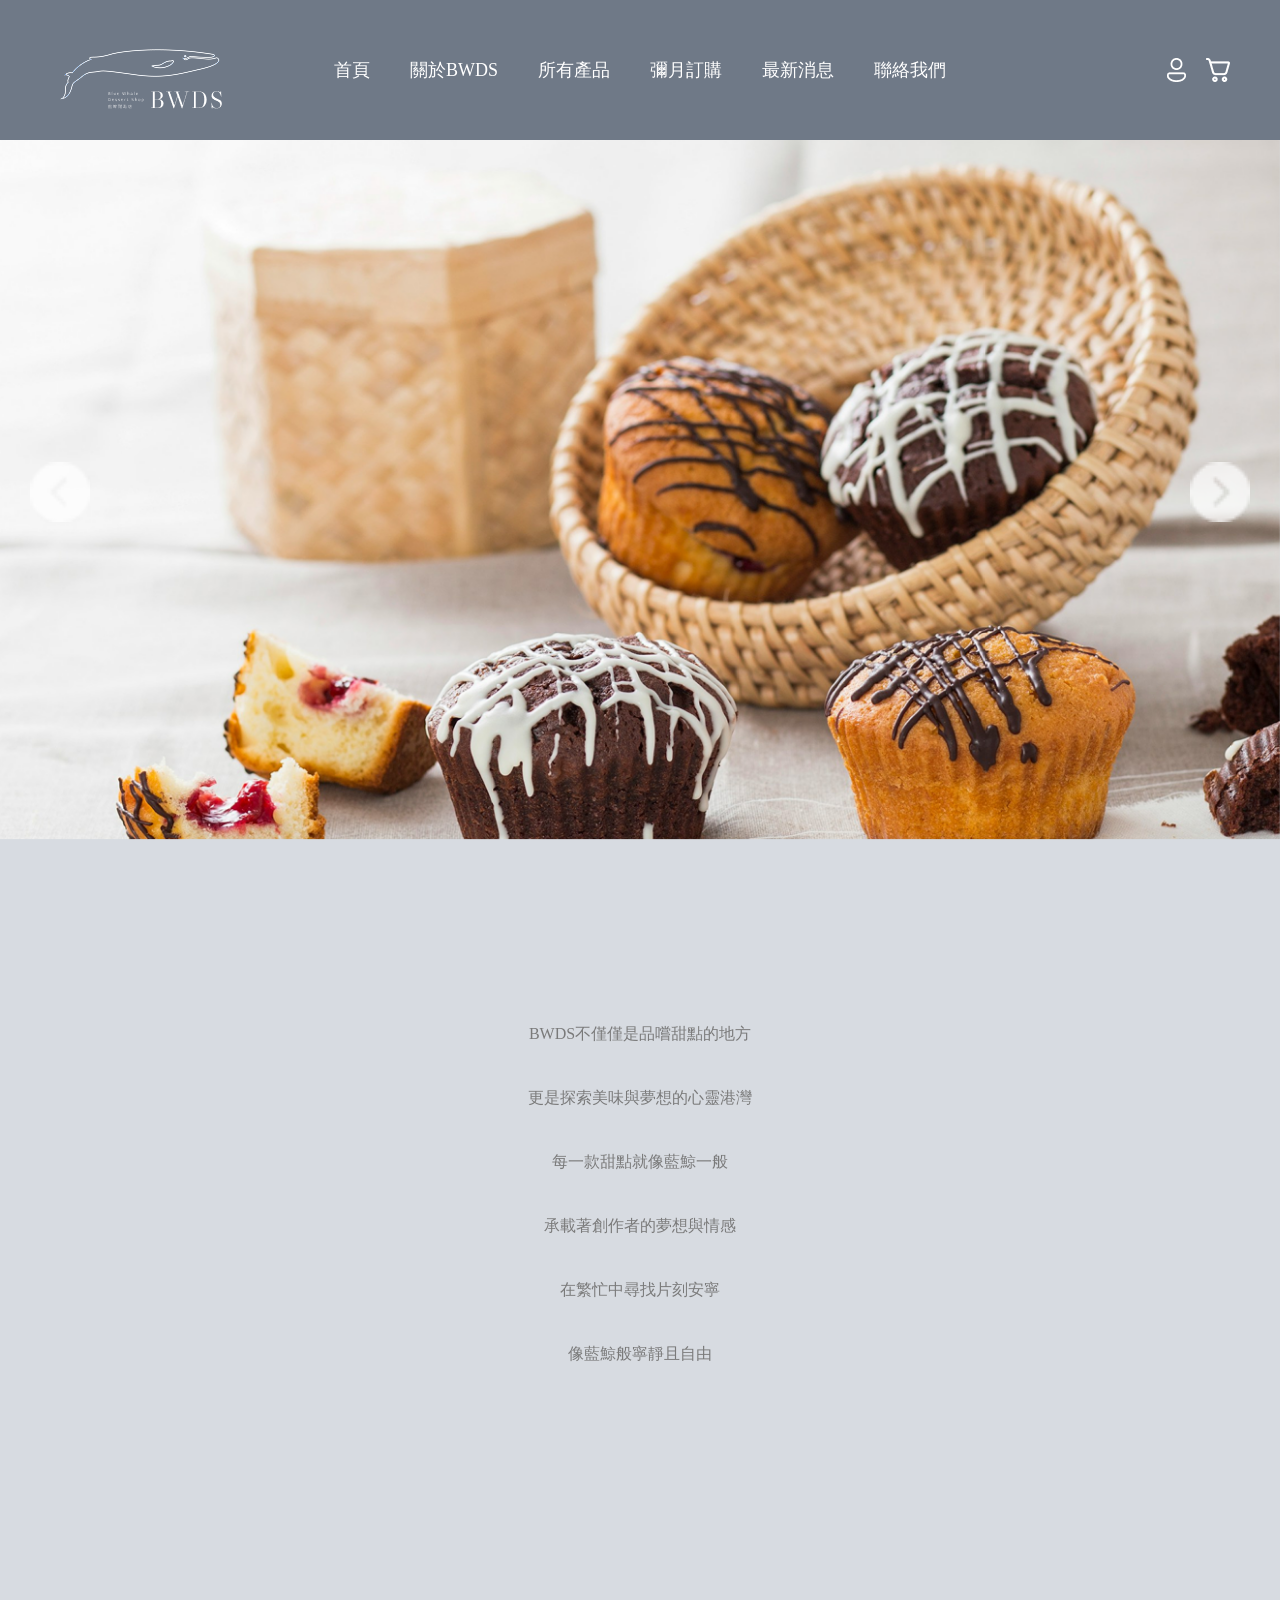
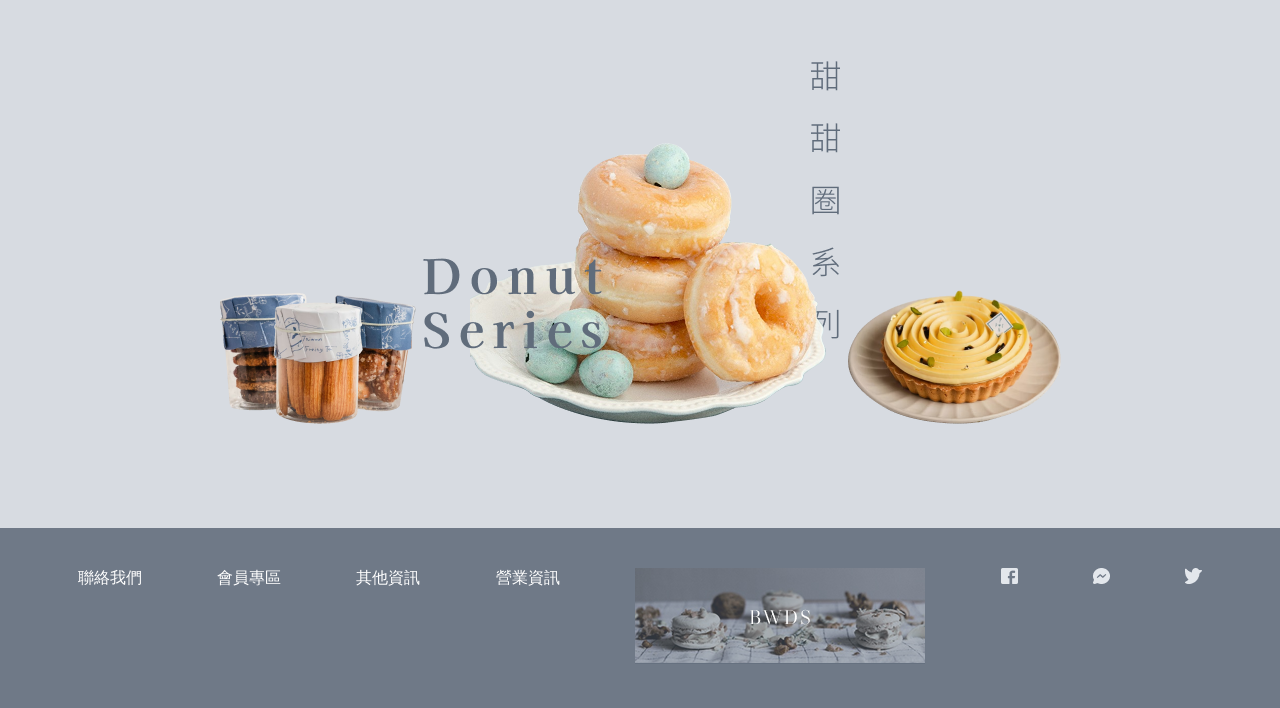
==== BWDS/index.html @ 8c79077b "Add files via upload" ====
<!DOCTYPE html>
<html lang="zh-Hant">
    <head>
        <meta charset="UTF-8">
        <meta name="viewport" content="width=device-width", initial-scale="1.0">
        <title>BWDS</title>

        <link rel="stylesheet" href="css/style.css">
        <link rel="stylesheet"
        href="https://cdn.jsdelivr.net/npm/swiper@11/swiper-bundle.min.css"/>
        
    </head>
    <body>
        
        <header>
            <div class="header-left">
                <div class="Logo"></div>
                    <img src="images/Logo/Logo1.png" alt="BWDS">
                </div>
            </div>
            <nav>
                <ul>
                    <li><a href="#">首頁</a></li>
                    <li><a href="#">關於BWDS</a></li>
                    <li><a href="#">所有產品</a></li>
                    <li><a href="#">彌月訂購</a></li>
                    <li><a href="#">最新消息</a></li>
                    <li><a href="#">聯絡我們</a></li>
                </ul>
            </nav>

            <div class="header-right">
                <img src="images/member/pi.png">
                <img src="images/member/sc.png">
            </div>
        </header>
        <section class="banner">
            <div class="swiper">

                <div class="swiper-wrapper">
            
                    <div class="swiper-slide">
                        <img src="images/Banner/1.png">
                    </div>
            
                    <div class="swiper-slide">
                        <img src="images/Banner/2.png">
                    </div>
            
                    <div class="swiper-slide">
                        <img src="images/Banner/3.png">
                    </div>
    
                    <div class="swiper-slide">
                        <img src="images/Banner/4.png">
                    </div>
    
                    <div class="swiper-slide">
                        <img src="images/Banner/5.png">
                    </div>
    
                    <div class="swiper-slide">
                        <img src="images/Banner/6.png">
                    </div>
            
                </div>
                
                <img class="my-prev" src="images/Banner/left.png">
                <img class="my-next" src="images/Banner/right.png">
            
            </div>
        </section>
        <section class="about">
            <p>BWDS不僅僅是品嚐甜點的地方</p>
            <p>更是探索美味與夢想的心靈港灣</p>
            <p>每一款甜點就像藍鯨一般</p>
            <p>承載著創作者的夢想與情感</p>
            <p>在繁忙中尋找片刻安寧</p>
            <p>像藍鯨般寧靜且自由</p>
        </section>
        <section class="product">
            <div class="item">
                <img src="images/M/M2.png" alt="cookie">
                <img src="images/M/M3.png">
                <img src="images/M/M4.png" alt="tart">
            </div>
        </section>
        <footer>
            <div>聯絡我們 </div>
            <div>會員專區 </div>
            <div>其他資訊 </div>
            <div>營業資訊 </div>
            <div><img src="images/Footer/Group 5.png" alt="BWDS"></div>
            <div><img src="images/Footer/IconF.png" alt="Facebook"></div>
            <div><img src="images/Footer/IconM.png" alt="Message"></div>
            <div><img src="images/Footer/IconT.png" alt="Twitter"></div>
        </footer>
        <script src="https://cdn.jsdelivr.net/npm/swiper@11/swiper-bundle.min.js"></script>
        <script src="js/main.js"></script>

    </body>
</html>
---- BWDS/css/style.css ----
header{
    height: 140px;
    display: flex;
    align-items: center;
    padding: 0 50px;
    background: #6f7987;

    position: fixed;
    top: 0;
    width: 100%;
    width: 100%;
    box-sizing: border-box;
    z-index: 9999;
}

.header-left,
.header-right{
    width: 200px;
}

.header-right{
    display: flex;
    justify-content: flex-end;
    gap: 20px;
}

nav{
    display: flex;
    justify-content: center;
    flex-grow: 1;
}

nav ul{
    display: flex;
    list-style: none;
    padding: 0;
    margin: 0;
    gap: 40px;
    justify-content: center;
    align-items: center;
}

nav ul li{
    margin-left: 0px;
}

nav ul li a{
    text-decoration: none;
    color: white;
    font-size: 18px;
    font-weight: 300;
    transition: .3s;
}

nav ul li a:hover{
    opacity: .7;
}

.banner{
    margin-top:140px;
    position: relative;
    z-index: 1;
}

.swiper-slide img{
    width: 100%;
    height: 700px;
    object-fit: cover;
}

.swiper{
    position: relative;
}

.my-prev,
.my-next{
    position: absolute;
    top: 50%;
    transform: translateY(-50%);

    width: 60px;
    height: auto;

    opacity: .7;
    cursor: pointer;
    transition: .3s;

    z-index: 100;
}

.my-prev:hover,
.my-next:hover{
    opacity: 1;
    transform: translateY(-50%) scale(1.1);
}

.my-prev{
    left: 30px;
}

.my-next{
    right: 30px;
}

.about{
    text-align: center;
    padding: 150px 0;
    line-height: 3;
    color: #7a7a7a;
}

.product{
    display: flex;
    justify-content: center;
    align-items: center;
    gap: 80px;
    padding: 100px 0;
}

body{
    margin: 0;
    background-color: #d7dbe1;
    font-family: "Microsoft JhengHei";
}

footer{
    background-color: #6f7987;
    color: white;
    display: flex;
    justify-content: space-around;
    padding: 40px;
}
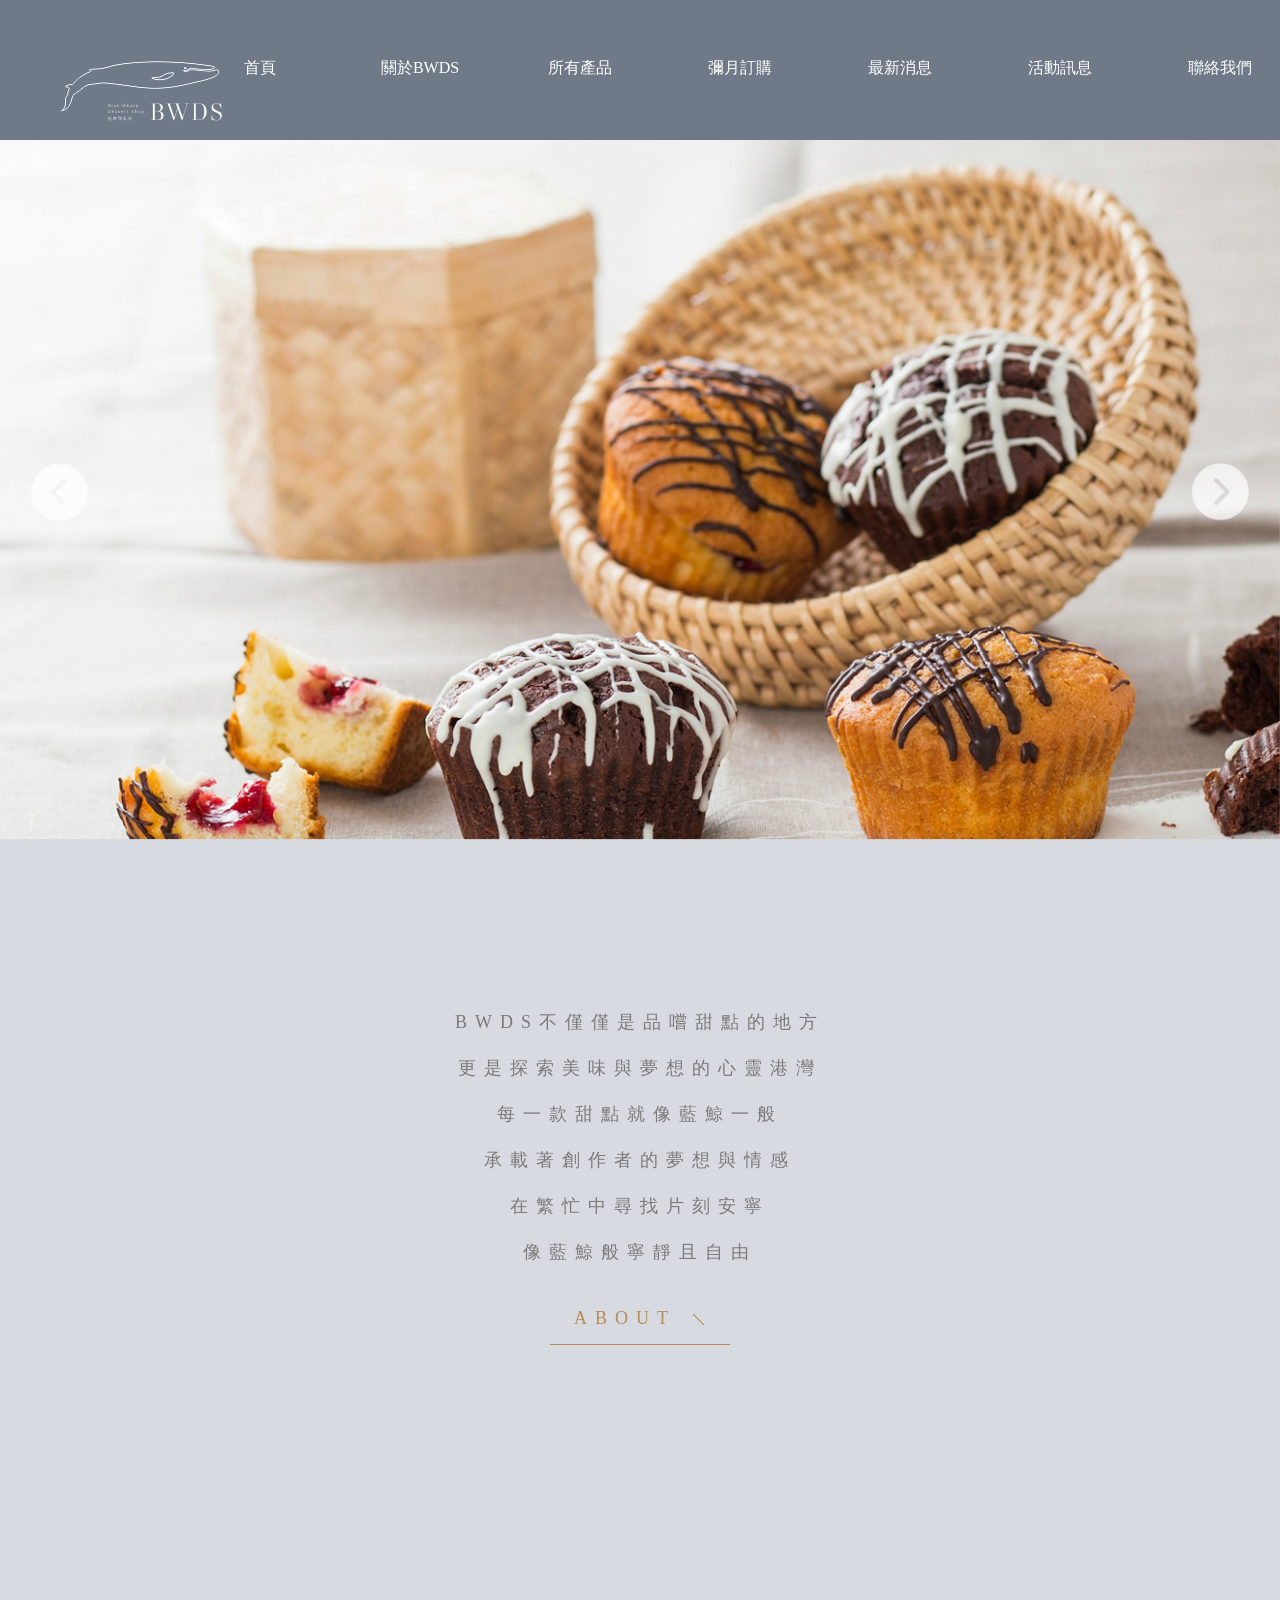
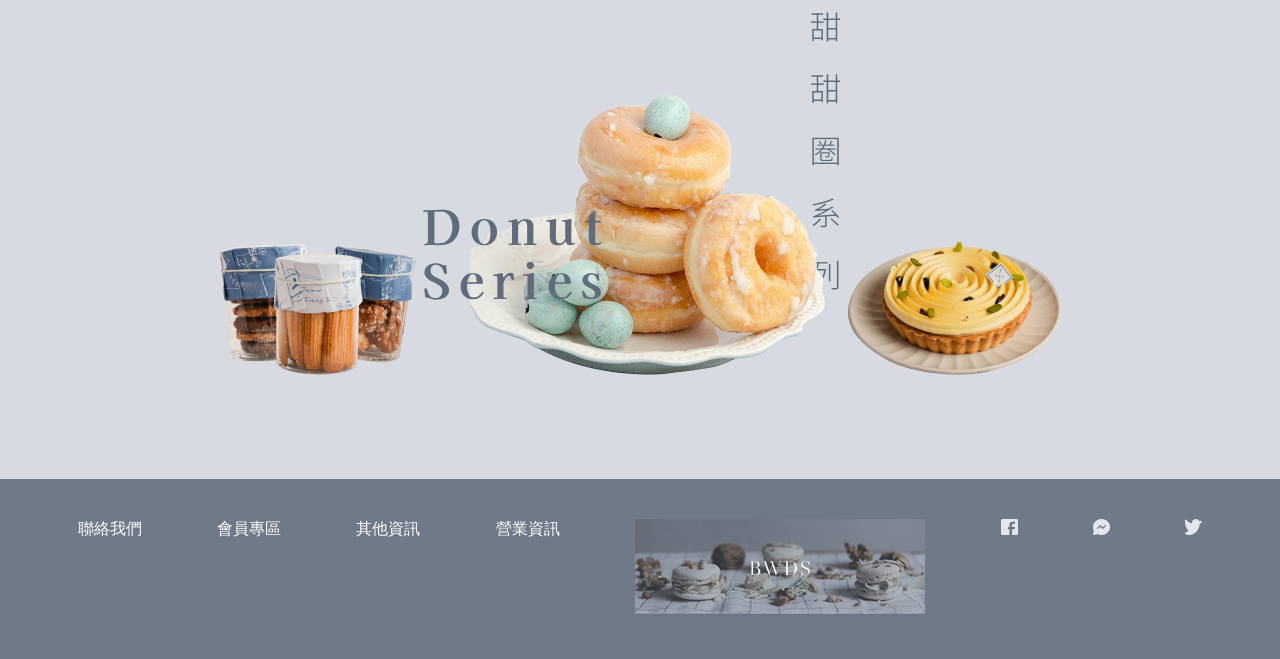
==== commit 0ffe9653: "Add files via upload" ====
--- a/BWDS/index.html
+++ b/BWDS/index.html
@@ -14,24 +14,74 @@
         
         <header>
             <div class="header-left">
-                <div class="Logo"></div>
-                    <img src="images/Logo/Logo1.png" alt="BWDS">
+                <div class="Logo">
+                    <img class="logo-normal" src="images/Logo/Logo1.png" alt="BWDS">
+                    <img class="logo-hover" src="images/Logo/Logo2.png" alt="BWDS">
                 </div>
             </div>
             <nav>
                 <ul>
-                    <li><a href="#">首頁</a></li>
-                    <li><a href="#">關於BWDS</a></li>
-                    <li><a href="#">所有產品</a></li>
-                    <li><a href="#">彌月訂購</a></li>
-                    <li><a href="#">最新消息</a></li>
-                    <li><a href="#">聯絡我們</a></li>
+                    <li>
+                        <a href="#">
+                            <span class="zh">首頁</span>
+                            <span class="en">HOME</span>
+                        </a>
+                    </li>
+                    
+                    <li>
+                        <a href="#">
+                            <span class="zh">關於BWDS</span>
+                            <span class="en">ABOUT BWDS</span>
+                        </a>
+                    </li>
+
+                    <li>
+                        <a href="#">
+                            <span class="zh">所有產品</span>
+                            <span class="en">PRODUCT</span>
+                        </a>
+                    </li>
+
+                    <li>
+                        <a href="#">
+                            <span class="zh">彌月訂購</span>
+                            <span class="en">FULL MONTH</span>
+                        </a>
+                    </li>
+
+                    <li>
+                        <a href="#">
+                            <span class="zh">最新消息</span>
+                            <span class="en">NEWS</span>
+                        </a>
+                    </li>
+
+                    <li>
+                        <a href="#">
+                            <span class="zh">活動訊息</span>
+                            <span class="en">ACTIVITY</span>
+                        </a>
+                    </li>
+
+                    <li>
+                        <a href="#">
+                            <span class="zh">聯絡我們</span>
+                            <span class="en">CONTACT</span>
+                        </a>
+                    </li>
+
+                    <li>
+                        <a href="#">
+                            <span class="zh">常見問題</span>
+                            <span class="en">Q&A</span>
+                        </a>
+                    </li>
                 </ul>
             </nav>
 
             <div class="header-right">
-                <img src="images/member/pi.png">
-                <img src="images/member/sc.png">
+                <img class="member" src="images/member/pi.png">
+                <img class="cart" src="images/member/sc.png">            
             </div>
         </header>
         <section class="banner">
@@ -71,12 +121,20 @@
             </div>
         </section>
         <section class="about">
-            <p>BWDS不僅僅是品嚐甜點的地方</p>
-            <p>更是探索美味與夢想的心靈港灣</p>
-            <p>每一款甜點就像藍鯨一般</p>
-            <p>承載著創作者的夢想與情感</p>
-            <p>在繁忙中尋找片刻安寧</p>
-            <p>像藍鯨般寧靜且自由</p>
+
+            <div class="about-content">
+                <p>BWDS不僅僅是品嚐甜點的地方</p>
+                <p>更是探索美味與夢想的心靈港灣</p>
+                <p>每一款甜點就像藍鯨一般</p>
+                <p>承載著創作者的夢想與情感</p>
+                <p>在繁忙中尋找片刻安寧</p>
+                <p>像藍鯨般寧靜且自由</p>
+            </div>
+        
+            <div class="about-title">
+                <span>ABOUT</span>
+            </div>
+        
         </section>
         <section class="product">
             <div class="item">
--- a/BWDS/css/style.css
+++ b/BWDS/css/style.css
@@ -11,6 +11,31 @@
     width: 100%;
     box-sizing: border-box;
     z-index: 9999;
+}
+
+.Logo{
+    position: relative;
+    width: 150px;
+    height: 80px;
+}
+
+.Logo img{
+    position: absolute;
+    top: 0;
+    left: 0;
+    transition: .3s;
+}
+
+.logo-hover{
+    opacity: 0;
+}
+
+.Logo:hover .logo-normal{
+    opacity: 0;
+}
+
+.Logo:hover .logo-hover{
+    opacity: 1;
 }
 
 .header-left,
@@ -45,11 +70,38 @@
 }
 
 nav ul li a{
+    position: relative;
+    display: block;
+
+    width: 120px;
+    height: 25px;
+
+    overflow: hidden;
+
+    color: white;
     text-decoration: none;
-    color: white;
-    font-size: 18px;
-    font-weight: 300;
+    text-align: center;
+}
+
+.zh,
+.en{
+    display: block;
     transition: .3s;
+}
+
+.en{
+    position: absolute;
+    left: 0;
+    top: 25px;
+    width: 100%;
+}
+
+nav ul li a:hover .zh{
+    transform: translateY(-25px);
+}
+
+nav ul li a:hover .en{
+    transform: translateY(-25px);
 }
 
 nav ul li a:hover{
@@ -103,10 +155,72 @@
 }
 
 .about{
+    padding: 150px 0;
     text-align: center;
-    padding: 150px 0;
-    line-height: 3;
-    color: #7a7a7a;
+}
+
+.about-content{
+    color:#7a7a7a;
+    font-size:18px;
+    line-height:2;
+    letter-spacing:8px;
+}
+
+.about-content p{
+    margin:10px 0;
+}
+
+.about-title{
+    position:relative;
+    text-align:center;
+    margin-top:20px;
+}
+
+.about-title span{
+    display:block;
+    color:#b88a57;
+    font-size:18px;
+    letter-spacing:8px;
+    margin-bottom:15px;
+}
+
+.about-title::before{
+    content:"";
+
+    width:160px;
+    height:1px;
+
+    background:#b88a57;
+
+    margin-right:20px;
+}
+
+.about-title::after{
+    content:"";
+    display:block;
+
+    width:180px;
+    height:1px;
+
+    background:#b88a57;
+
+    margin: 5px auto 0;
+}
+
+.about-title span::after{
+    content:"";
+
+    display:inline-block;
+
+    width:15px;
+    height:1px;
+
+    background:#b88a57;
+
+    transform:rotate(45deg);
+
+    margin-left:15px;
+    vertical-align:middle;
 }
 
 .product{
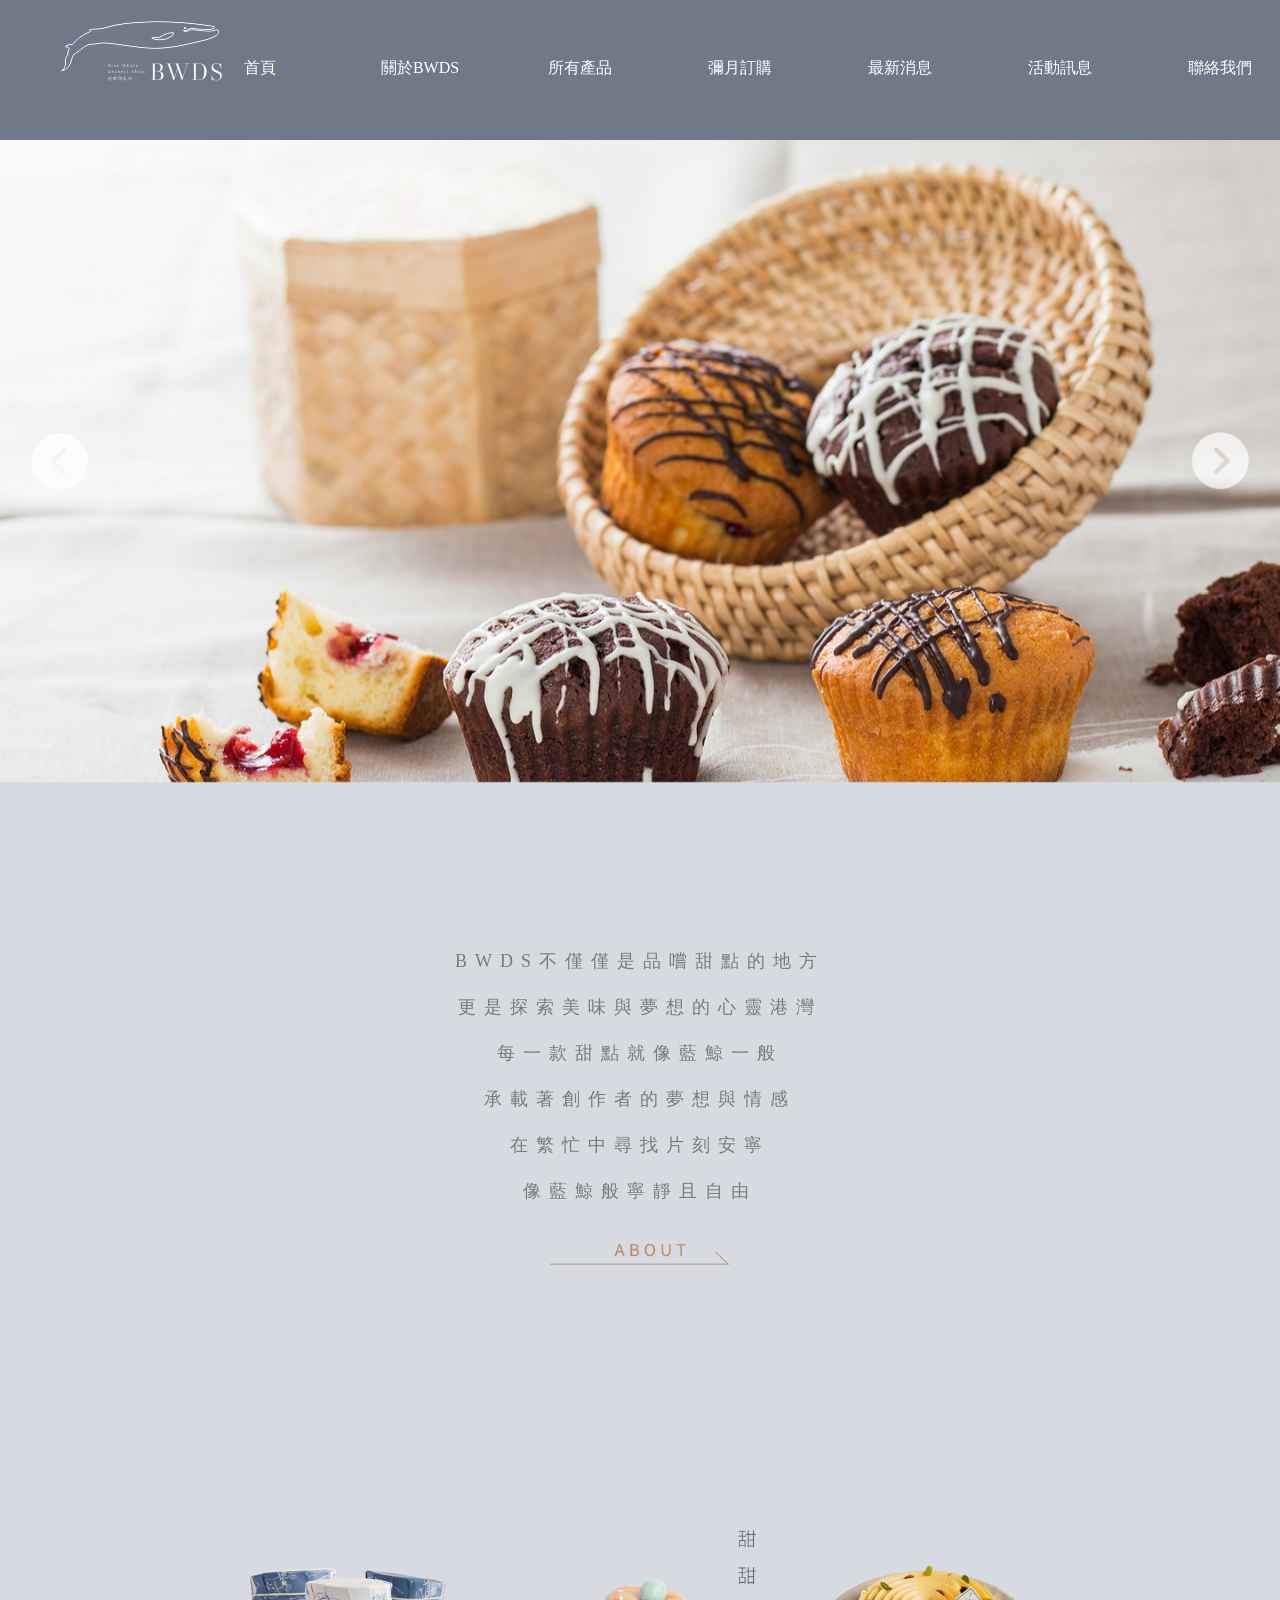
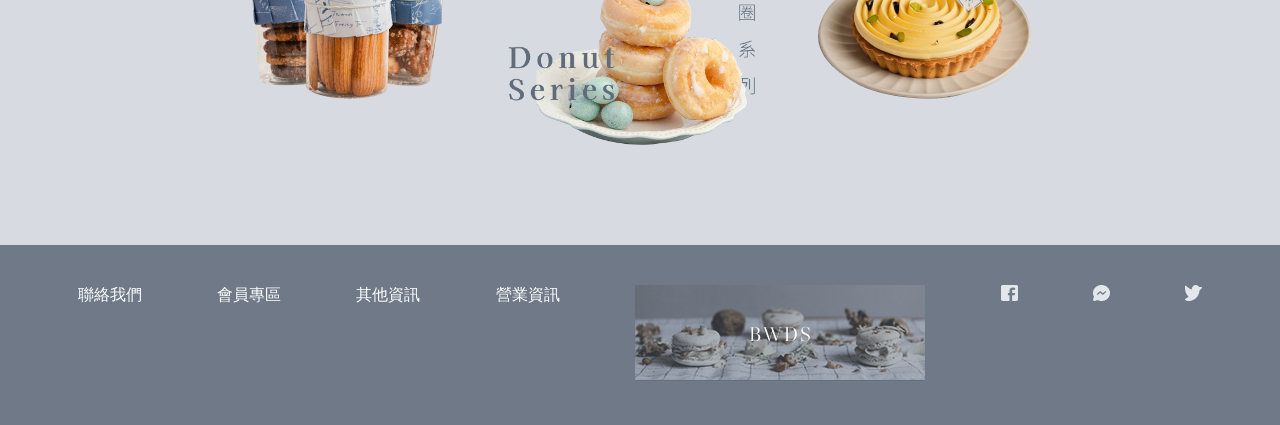
==== commit 58d19aa7: "Add files via upload" ====
--- a/BWDS/index.html
+++ b/BWDS/index.html
@@ -132,7 +132,7 @@
             </div>
         
             <div class="about-title">
-                <span>ABOUT</span>
+                <img src="images/About.png" alt="ABOUT">
             </div>
         
         </section>
--- a/BWDS/css/style.css
+++ b/BWDS/css/style.css
@@ -17,6 +17,8 @@
     position: relative;
     width: 150px;
     height: 80px;
+
+    transform: translateY(-40px);
 }
 
 .Logo img{
@@ -109,15 +111,20 @@
 }
 
 .banner{
-    margin-top:140px;
+    margin-top:0px;
     position: relative;
     z-index: 1;
 }
 
+.swiper-slide{
+    text-align:center;
+}
+
+
 .swiper-slide img{
-    width: 100%;
-    height: 700px;
-    object-fit: cover;
+    width:100%;
+    height:auto;
+    display:block;
 }
 
 .swiper{
@@ -171,9 +178,15 @@
 }
 
 .about-title{
-    position:relative;
     text-align:center;
     margin-top:20px;
+}
+
+.about-title img{
+    width:180px; /* 自行調整大小 */
+    height:auto;
+    display:block;
+    margin:0 auto;
 }
 
 .about-title span{
@@ -184,44 +197,7 @@
     margin-bottom:15px;
 }
 
-.about-title::before{
-    content:"";
-
-    width:160px;
-    height:1px;
-
-    background:#b88a57;
-
-    margin-right:20px;
-}
-
-.about-title::after{
-    content:"";
-    display:block;
-
-    width:180px;
-    height:1px;
-
-    background:#b88a57;
-
-    margin: 5px auto 0;
-}
-
-.about-title span::after{
-    content:"";
-
-    display:inline-block;
-
-    width:15px;
-    height:1px;
-
-    background:#b88a57;
-
-    transform:rotate(45deg);
-
-    margin-left:15px;
-    vertical-align:middle;
-}
+
 
 .product{
     display: flex;
@@ -231,7 +207,20 @@
     padding: 100px 0;
 }
 
+.item{
+    display:flex;
+    align-items:center;
+    justify-content:center;
+    gap:60px;
+}
+
+.item img{
+    max-width:250px;
+    height:auto;
+}
+
 body{
+    padding-top:140px;
     margin: 0;
     background-color: #d7dbe1;
     font-family: "Microsoft JhengHei";
@@ -243,4 +232,82 @@
     display: flex;
     justify-content: space-around;
     padding: 40px;
+}
+
+
+
+/* 平板 */
+@media screen and (max-width:1024px){
+
+    nav ul{
+        gap:20px;
+    }
+
+    nav ul li a{
+        width:90px;
+        font-size:14px;
+    }
+
+}
+
+
+@media screen and (max-width:768px){
+
+    header{
+        height:auto;
+        flex-direction:column;
+        padding:20px;
+    }
+
+    .header-left,
+    .header-right{
+        width:100%;
+        justify-content:center;
+    }
+
+    nav{
+        width:100%;
+        margin-top:20px;
+    }
+
+    nav ul{
+        flex-wrap:wrap;
+        gap:10px;
+    }
+
+    nav ul li a{
+        width:80px;
+        font-size:12px;
+    }
+
+    .banner{
+        margin-top:220px;
+    }
+
+    .swiper-slide img{
+        height:300px;
+    }
+
+    .product{
+        flex-direction:column;
+        gap:30px;
+    }
+
+    .item{
+        display:flex;
+        flex-direction:column;
+        align-items:center;
+    }
+
+    .item img{
+        width:80%;
+        max-width:300px;
+    }
+
+    footer{
+        flex-direction:column;
+        text-align:center;
+        gap:15px;
+    }
+
 }
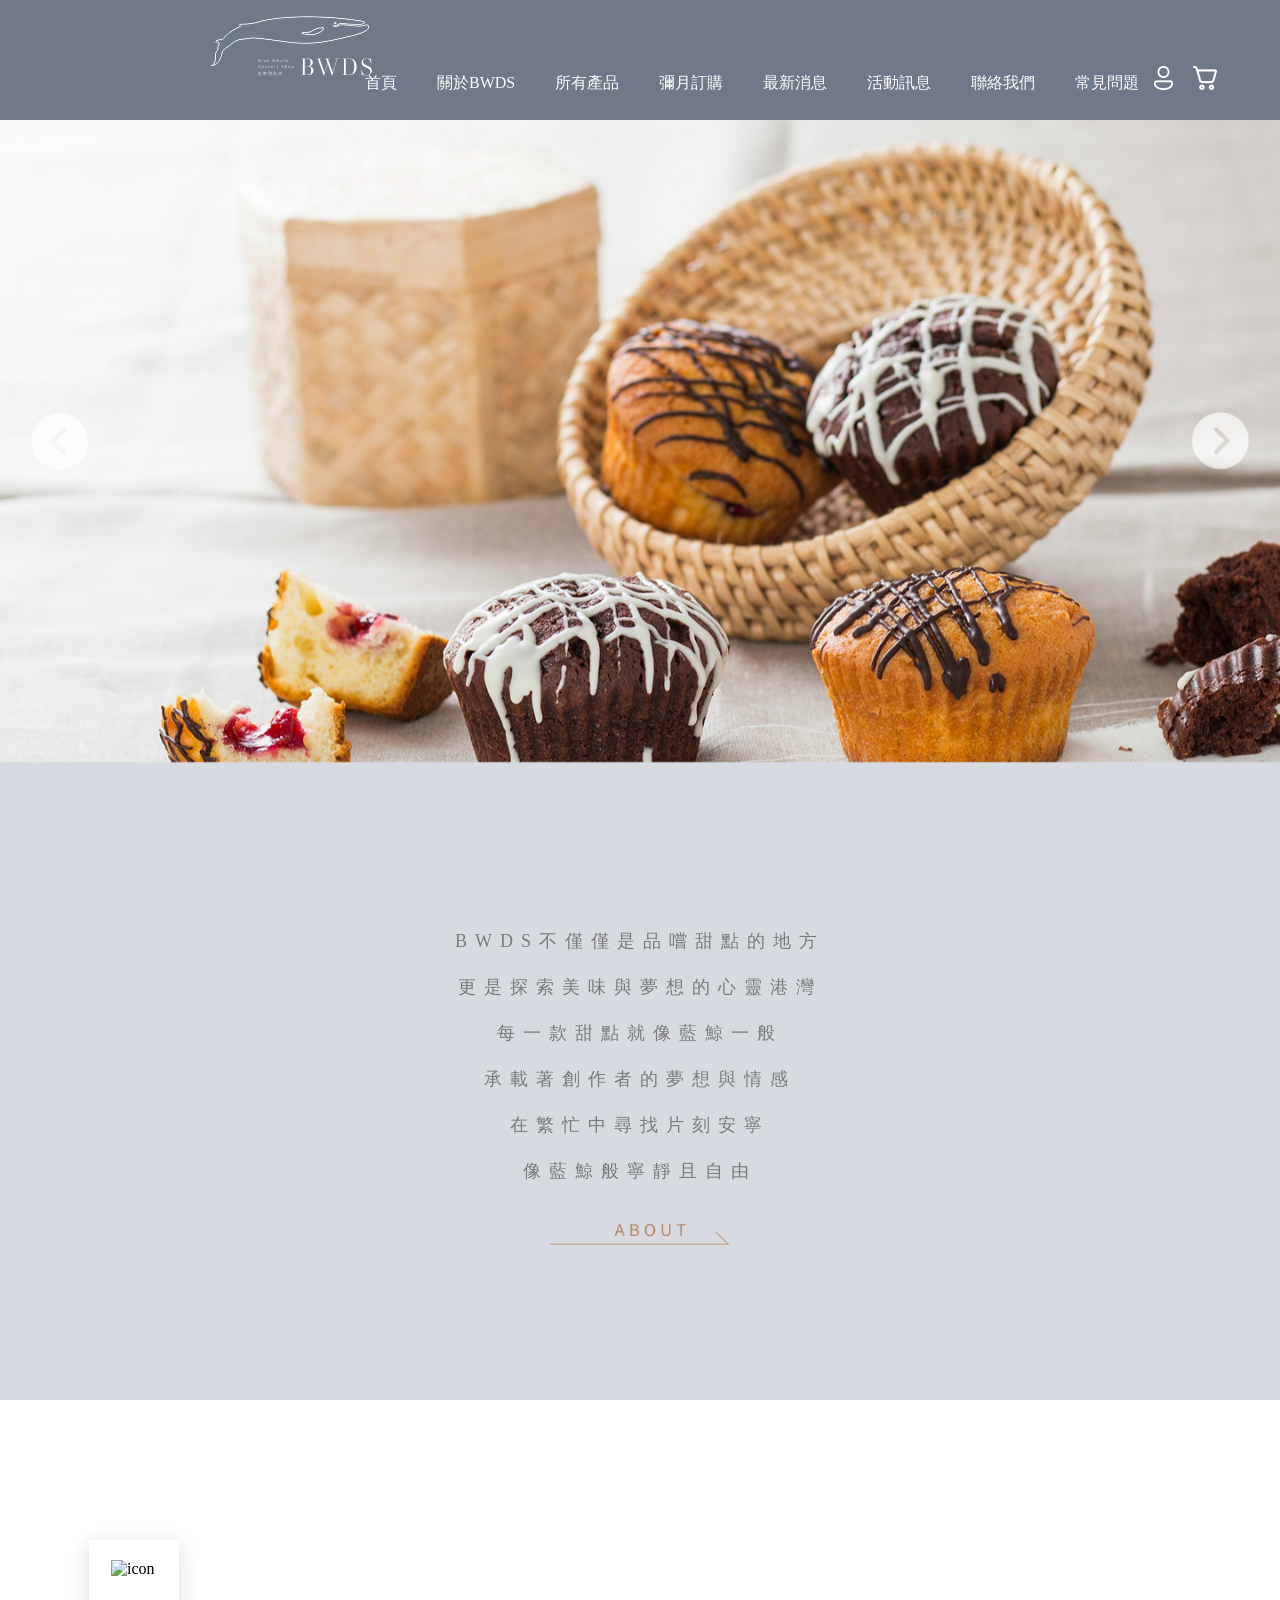
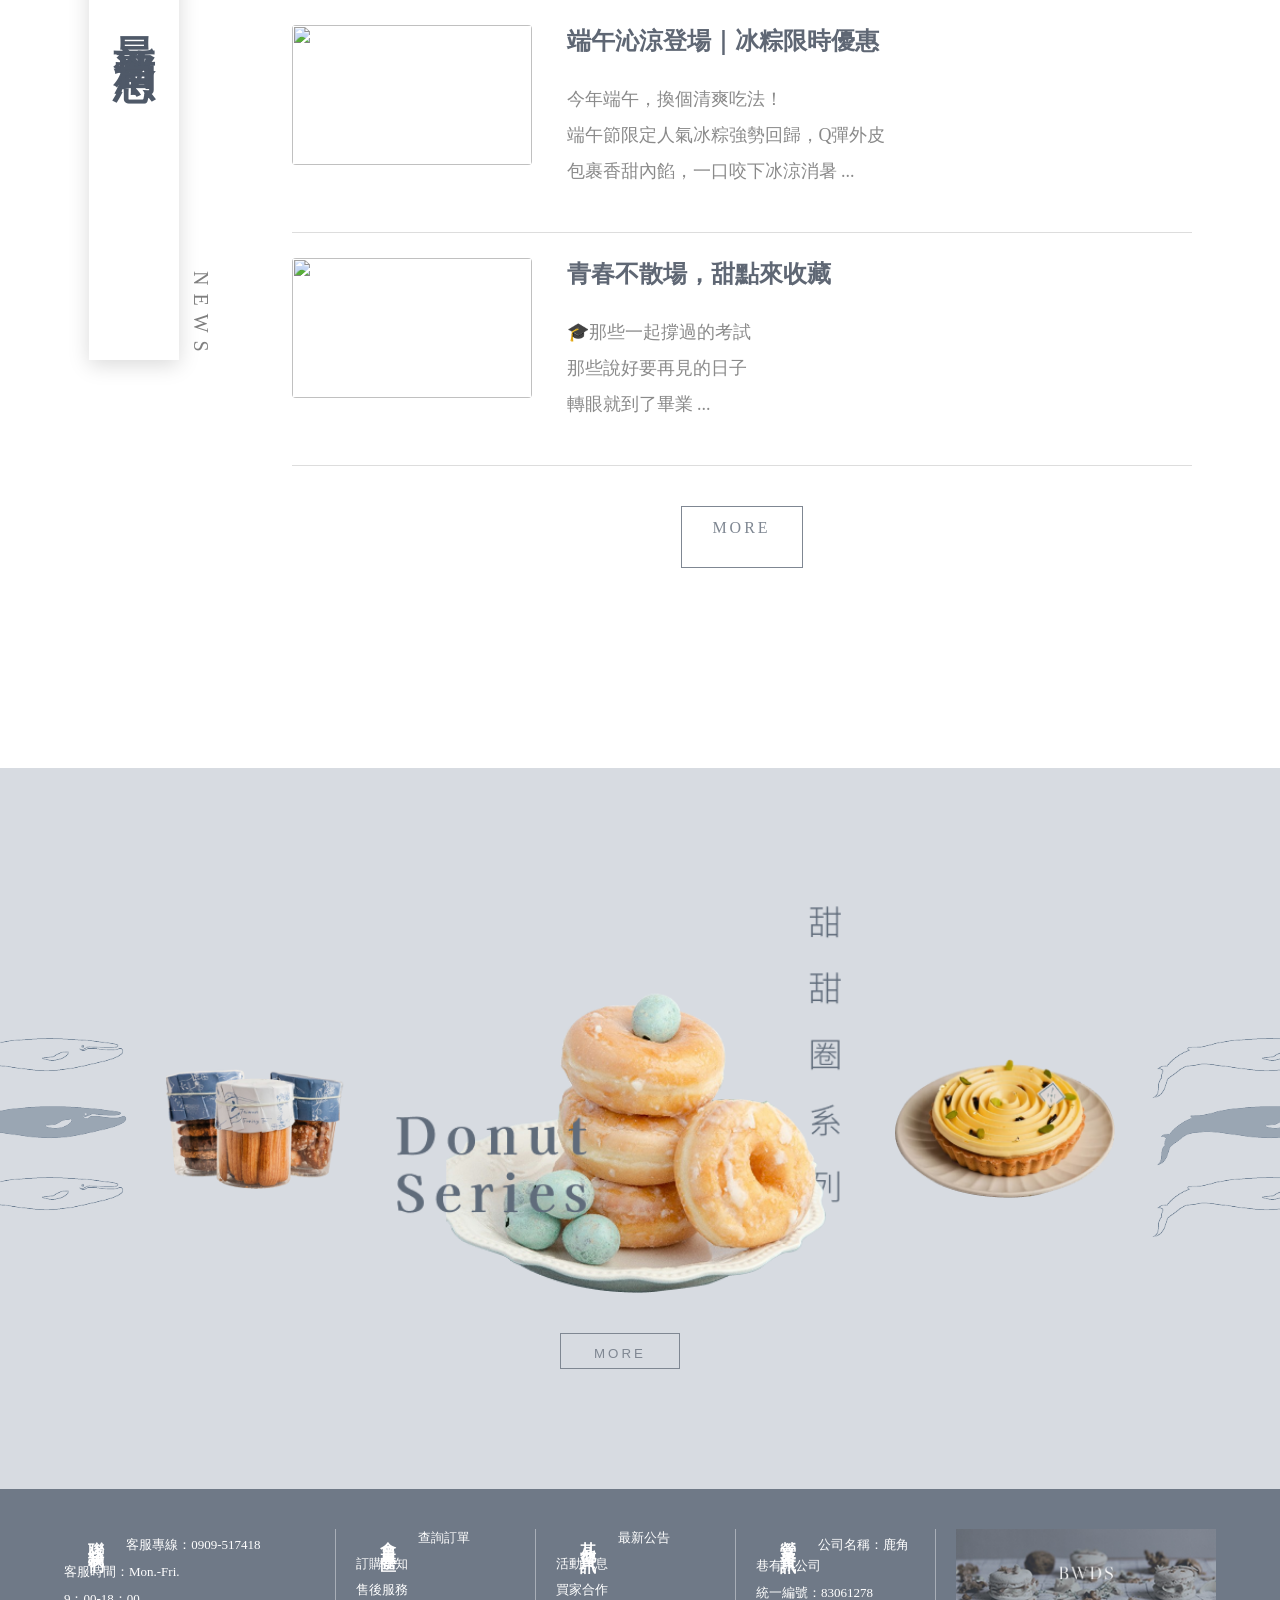
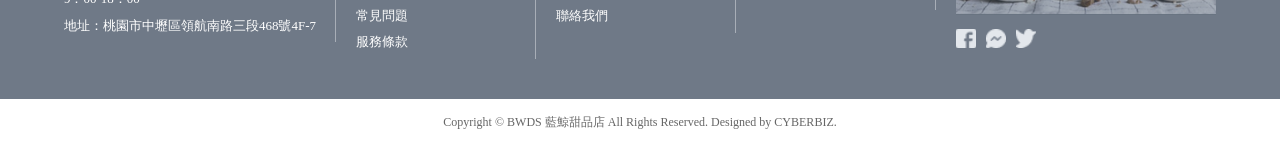
==== commit eba3c98b: "Add files via upload" ====
--- a/BWDS/index.html
+++ b/BWDS/index.html
@@ -80,8 +80,12 @@
             </nav>
 
             <div class="header-right">
-                <img class="member" src="images/member/pi.png">
-                <img class="cart" src="images/member/sc.png">            
+                <a href="#">
+                    <img class="member" src="images/member/pi.png">
+                </a>
+                <a href="#">
+                    <img class="cart" src="images/member/sc.png"> 
+                </a>           
             </div>
         </header>
         <section class="banner">
@@ -136,23 +140,142 @@
             </div>
         
         </section>
+
+        <section class="news">
+
+    <section class="news">
+
+    <div class="news-label">
+
+        <div class="label-box">
+
+            <img src="images/news/icon.png" alt="icon">
+
+            <div class="label-text">
+                最新消息
+            </div>
+
+        </div>
+
+        <div class="label-en">
+            NEWS
+        </div>
+
+    </div>
+
+    <div class="news-content">
+
+        <div class="news-item">
+
+            <img src="images/news/N1.png">
+
+            <div class="news-text">
+                <h3>端午沁涼登場｜冰粽限時優惠</h3>
+
+                <p>
+                    今年端午，換個清爽吃法！<br>
+                    端午節限定人氣冰粽強勢回歸，Q彈外皮<br>
+                    包裹香甜內餡，一口咬下冰涼消暑 ...
+                </p>
+            </div>
+
+        </div>
+
+        <div class="news-item">
+
+            <img src="images/news/N2.png">
+
+            <div class="news-text">
+                <h3>青春不散場，甜點來收藏</h3>
+
+                <p>
+                    🎓那些一起撐過的考試<br>
+                    那些說好要再見的日子<br>
+                    轉眼就到了畢業 ...
+                </p>
+            </div>
+
+        </div>
+
+        <a href="#" class="more-btn">MORE</a>
+
+    </div>
+
+</section>
+</section>
         <section class="product">
-            <div class="item">
-                <img src="images/M/M2.png" alt="cookie">
-                <img src="images/M/M3.png">
-                <img src="images/M/M4.png" alt="tart">
-            </div>
-        </section>
+    <img class="whale-left" src="images/M/M1.png">
+    <img class="whale-right" src="images/M/M1.png">
+    <div class="product-content">
+        <img class="cookie" src="images/M/M2.png">
+        <div class="center-area">
+            <img class="donut" src="images/M/M3.png">
+            <button class="more-btn">MORE</button>
+        </div>
+        <img class="tart" src="images/M/M4.png">
+    </div>
+
+</section>
         <footer>
-            <div>聯絡我們 </div>
-            <div>會員專區 </div>
-            <div>其他資訊 </div>
-            <div>營業資訊 </div>
-            <div><img src="images/Footer/Group 5.png" alt="BWDS"></div>
-            <div><img src="images/Footer/IconF.png" alt="Facebook"></div>
-            <div><img src="images/Footer/IconM.png" alt="Message"></div>
-            <div><img src="images/Footer/IconT.png" alt="Twitter"></div>
-        </footer>
+
+    <div class="footer-top">
+
+        <div class="footer-col">
+            <h4>聯絡我們</h4>
+
+            <p>客服專線：0909-517418</p>
+            <p>客服時間：Mon.-Fri.</p>
+            <p>9：00-18：00</p>
+            <p>地址：桃園市中壢區領航南路三段468號4F-7</p>
+        </div>
+
+        <div class="footer-col">
+            <h4>會員專區</h4>
+
+            <a href="#">查詢訂單</a>
+            <a href="#">訂購須知</a>
+            <a href="#">售後服務</a>
+            <a href="#">常見問題</a>
+            <a href="#">服務條款</a>
+        </div>
+
+        <div class="footer-col">
+            <h4>其他資訊</h4>
+
+            <a href="#">最新公告</a>
+            <a href="#">活動訊息</a>
+            <a href="#">買家合作</a>
+            <a href="#">聯絡我們</a>
+        </div>
+
+        <div class="footer-col">
+            <h4>營業資訊</h4>
+
+            <p>公司名稱：鹿角巷有限公司</p>
+            <p>統一編號：83061278</p>
+        </div>
+
+        <div class="footer-brand">
+
+            <img src="images/Footer/Group 5.png" alt="BWDS">
+
+            <div class="social">
+
+                <img src="images/Footer/IconF.png" alt="">
+                <img src="images/Footer/IconM.png" alt="">
+                <img src="images/Footer/IconT.png" alt="">
+
+            </div>
+
+        </div>
+
+    </div>
+
+    <div class="copyright">
+        Copyright © BWDS 藍鯨甜品店 All Rights Reserved. Designed by CYBERBIZ.
+    </div>
+
+</footer>
         <script src="https://cdn.jsdelivr.net/npm/swiper@11/swiper-bundle.min.js"></script>
         <script src="js/main.js"></script>
 
--- a/BWDS/css/style.css
+++ b/BWDS/css/style.css
@@ -1,8 +1,8 @@
 header{
-    height: 140px;
+    height: 120px;
     display: flex;
     align-items: center;
-    padding: 0 50px;
+    padding: 0 200px;
     background: #6f7987;
 
     position: fixed;
@@ -16,9 +16,9 @@
 .Logo{
     position: relative;
     width: 150px;
-    height: 80px;
-
-    transform: translateY(-40px);
+    height: 150px;
+
+    transform: translateY(0px);
 }
 
 .Logo img{
@@ -46,9 +46,11 @@
 }
 
 .header-right{
+    width: 150px;
     display: flex;
     justify-content: flex-end;
     gap: 20px;
+    margin-top: 40px;
 }
 
 nav{
@@ -62,20 +64,21 @@
     list-style: none;
     padding: 0;
     margin: 0;
-    gap: 40px;
+    gap: 10px;
     justify-content: center;
-    align-items: center;
+    align-items: flex-end;
 }
 
 nav ul li{
-    margin-left: 0px;
+    margin-top: 50px;
 }
 
 nav ul li a{
     position: relative;
     display: block;
 
-    width: 120px;
+    padding:0 15px;
+    white-space:nowrap;
     height: 25px;
 
     overflow: hidden;
@@ -197,14 +200,227 @@
     margin-bottom:15px;
 }
 
-
+.news{
+    background:#fff;
+
+    padding:100px 0;
+
+    display:flex;
+    justify-content:center;
+    align-items:flex-start;
+
+    gap:80px;
+
+    position:relative;
+}
+
+.news-label{
+    display:flex;
+    align-items:flex-end;
+    transform:translateY(-60px);
+}
+
+.label-box{
+    width:90px;
+    height:400px;
+
+    background:#fff;
+
+    box-shadow:0 5px 20px rgba(0,0,0,.15);
+
+    display:flex;
+    flex-direction:column;
+    align-items:center;
+
+    padding-top:20px;
+
+    position:relative;
+
+    z-index:2;
+}
+
+.label-box img{
+    width:45px;
+    margin-bottom:25px;
+}
+
+.label-text{
+    writing-mode:vertical-rl;
+
+    font-size:42px;
+
+    color:#4f5968;
+
+    letter-spacing:8px;
+
+    font-weight:bold;
+}
+
+.label-en{
+    writing-mode:vertical-rl;
+
+    color:#808080;
+
+    letter-spacing:8px;
+
+    margin-left:10px;
+
+    font-size:20px;
+}
+
+.news-content{
+    width:900px;
+}
+
+.news-item{
+    display:flex;
+
+    gap:35px;
+
+    padding:25px 0;
+
+    border-bottom:1px solid #ddd;
+}
+
+.news-item img{
+    width:240px;
+    height:140px;
+
+    object-fit:cover;
+
+    border-radius:4px;
+}
+
+.news-text{
+    flex:1;
+}
+
+.news-text h3{
+    margin-top:0;
+
+    color:#5f6774;
+
+    font-size:24px;
+
+    font-weight:600;
+}
+
+.news-text p{
+    color:#8a8a8a;
+
+    line-height:2;
+
+    font-size:18px;
+}
+
+.more-btn{
+    display:block;
+
+    width:160px;
+
+    margin:40px auto 0;
+
+    border:1px solid #bdbdbd;
+
+    text-align:center;
+
+    padding:12px 0;
+
+    color:#666;
+
+    text-decoration:none;
+
+    letter-spacing:4px;
+
+    transition:.3s;
+}
+
+.more-btn:hover{
+    background:#6f7987;
+    color:#fff;
+}
 
 .product{
-    display: flex;
-    justify-content: center;
-    align-items: center;
-    gap: 80px;
-    padding: 100px 0;
+    position:relative;
+    padding:120px 0;
+    overflow:hidden;
+}
+
+.product-content{
+    display:flex;
+    justify-content:center;
+    align-items:center;
+    gap:50px;
+}
+
+.center-area{
+    display:flex;
+    flex-direction:column;
+    align-items:center;
+}
+
+.cookie{
+    width:180px;
+}
+
+.donut{
+    width:450px;
+}
+
+.tart{
+    width:220px;
+}
+
+.whale-left{
+    position:absolute;
+
+    left:-80px;
+    top:50%;
+
+    transform:translateY(-50%);
+
+    width:220px;
+
+    opacity:.7;
+}
+
+.whale-right{
+    position:absolute;
+
+    right:-80px;
+    top:50%;
+
+    transform:translateY(-50%);
+
+    width:220px;
+
+    opacity:.7;
+}
+
+.more-btn{
+    display:block;
+
+    margin:40px auto 0;
+
+    width:120px;
+    height:36px;
+
+    border:1px solid #7f8792;
+
+    background:transparent;
+
+    color:#7f8792;
+
+    letter-spacing:3px;
+
+    cursor:pointer;
+
+    transition:.3s;
+}
+
+.more-btn:hover{
+    background:#7f8792;
+    color:white;
 }
 
 .item{
@@ -220,21 +436,133 @@
 }
 
 body{
-    padding-top:140px;
+    padding-top:120px;
     margin: 0;
     background-color: #d7dbe1;
     font-family: "Microsoft JhengHei";
 }
 
 footer{
-    background-color: #6f7987;
-    color: white;
-    display: flex;
-    justify-content: space-around;
-    padding: 40px;
-}
-
-
+    padding: 0;
+}
+
+.footer-top{
+
+    background:#6f7987;
+
+    display:flex;
+
+    justify-content:center;
+
+    align-items:flex-start;
+
+    gap:40px;
+
+    padding:40px 60px;
+}
+
+.footer-col{
+
+    color:white;
+
+    min-width:160px;
+
+    position:relative;
+}
+
+.footer-col:not(:last-child)::after{
+
+    content:"";
+
+    position:absolute;
+
+    right:-20px;
+    top:0;
+
+    width:1px;
+    height:100%;
+
+    background:rgba(255,255,255,.4);
+}
+
+.footer-col h4{
+
+    writing-mode:vertical-rl;
+
+    letter-spacing:5px;
+
+    float:left;
+
+    margin-right:20px;
+}
+
+.footer-col p{
+
+    margin:6px 0;
+
+    font-size:13px;
+
+    line-height:1.6;
+}
+
+.footer-col a{
+
+    display:block;
+
+    color:white;
+
+    text-decoration:none;
+
+    margin-bottom:8px;
+
+    font-size:13px;
+}
+
+.footer-brand{
+
+    width:260px;
+}
+
+.footer-brand img{
+
+    max-width:100%;
+}
+
+.social{
+
+    display:flex;
+
+    gap:10px;
+
+    margin-top:10px;
+}
+
+.social img{
+
+    width:20px;
+
+    cursor:pointer;
+
+    transition:.3s;
+}
+
+.social img:hover{
+
+    transform:scale(1.2);
+}
+
+.copyright{
+
+    background:white;
+
+    color:#666;
+
+    text-align:center;
+
+    padding:15px 0;
+
+    font-size:12px;
+}
 
 /* 平板 */
 @media screen and (max-width:1024px){
@@ -288,9 +616,59 @@
         height:300px;
     }
 
+    @media screen and (max-width:768px){
+
+    .news{
+        flex-direction:column;
+        padding:60px 20px;
+        gap:30px;
+    }
+
+    .news-label{
+        transform:none;
+        justify-content:center;
+    }
+
+    .label-box{
+        width:70px;
+        height:260px;
+    }
+
+    .label-text{
+        font-size:28px;
+    }
+
+    .news-content{
+        width:100%;
+    }
+
+    .news-item{
+        flex-direction:column;
+    }
+
+    .news-item img{
+        width:100%;
+        height:auto;
+    }
+}
+
+
     .product{
         flex-direction:column;
         gap:30px;
+    }
+
+    .product-content{
+        flex-direction:column;
+    }
+
+    .whale-left,
+    .whale-right{
+        display:none;
+    }
+
+    .donut{
+        width:80%;
     }
 
     .item{
@@ -304,10 +682,29 @@
         max-width:300px;
     }
 
-    footer{
+    @media (max-width:768px){
+
+    .footer-top{
+
         flex-direction:column;
-        text-align:center;
-        gap:15px;
-    }
+
+        padding:30px;
+    }
+
+    .footer-col{
+
+        width:100%;
+    }
+
+    .footer-col::after{
+        display:none;
+    }
+
+    .footer-brand{
+
+        width:100%;
+    }
+
+}
 
 }
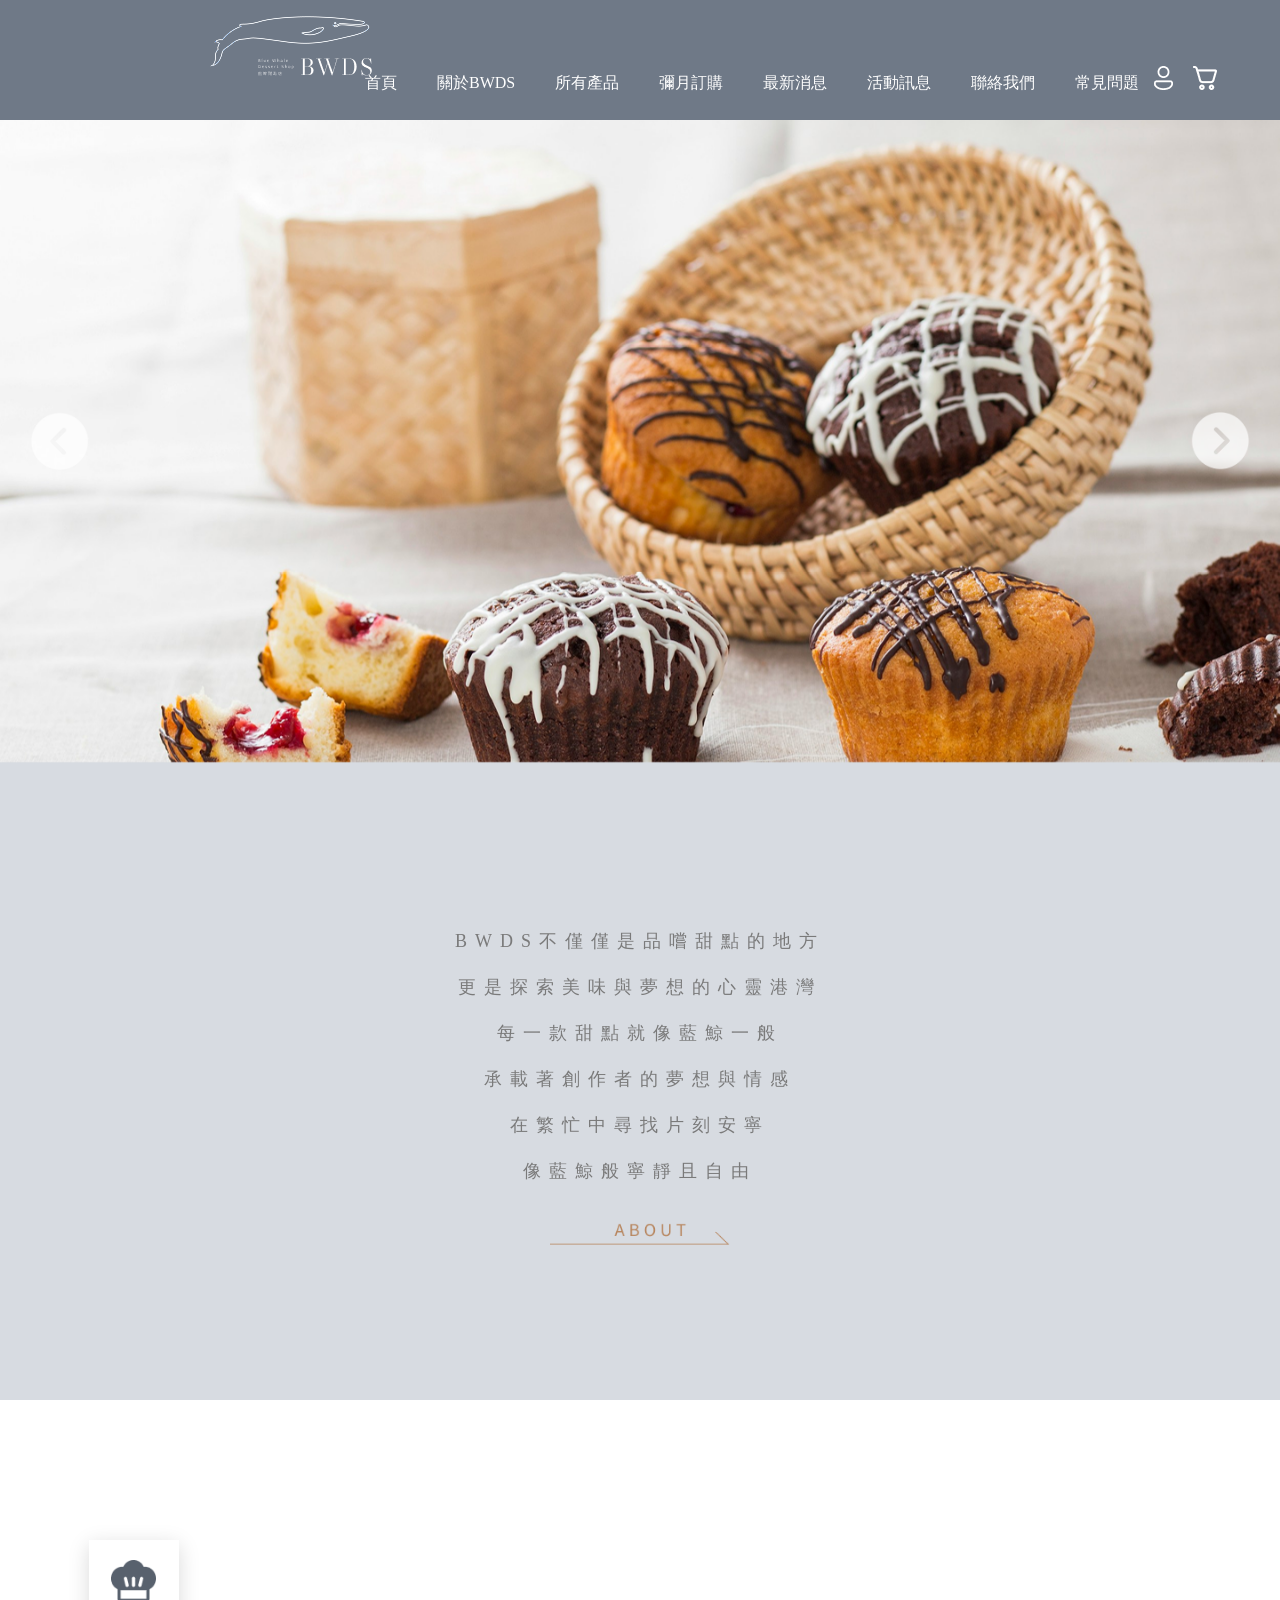
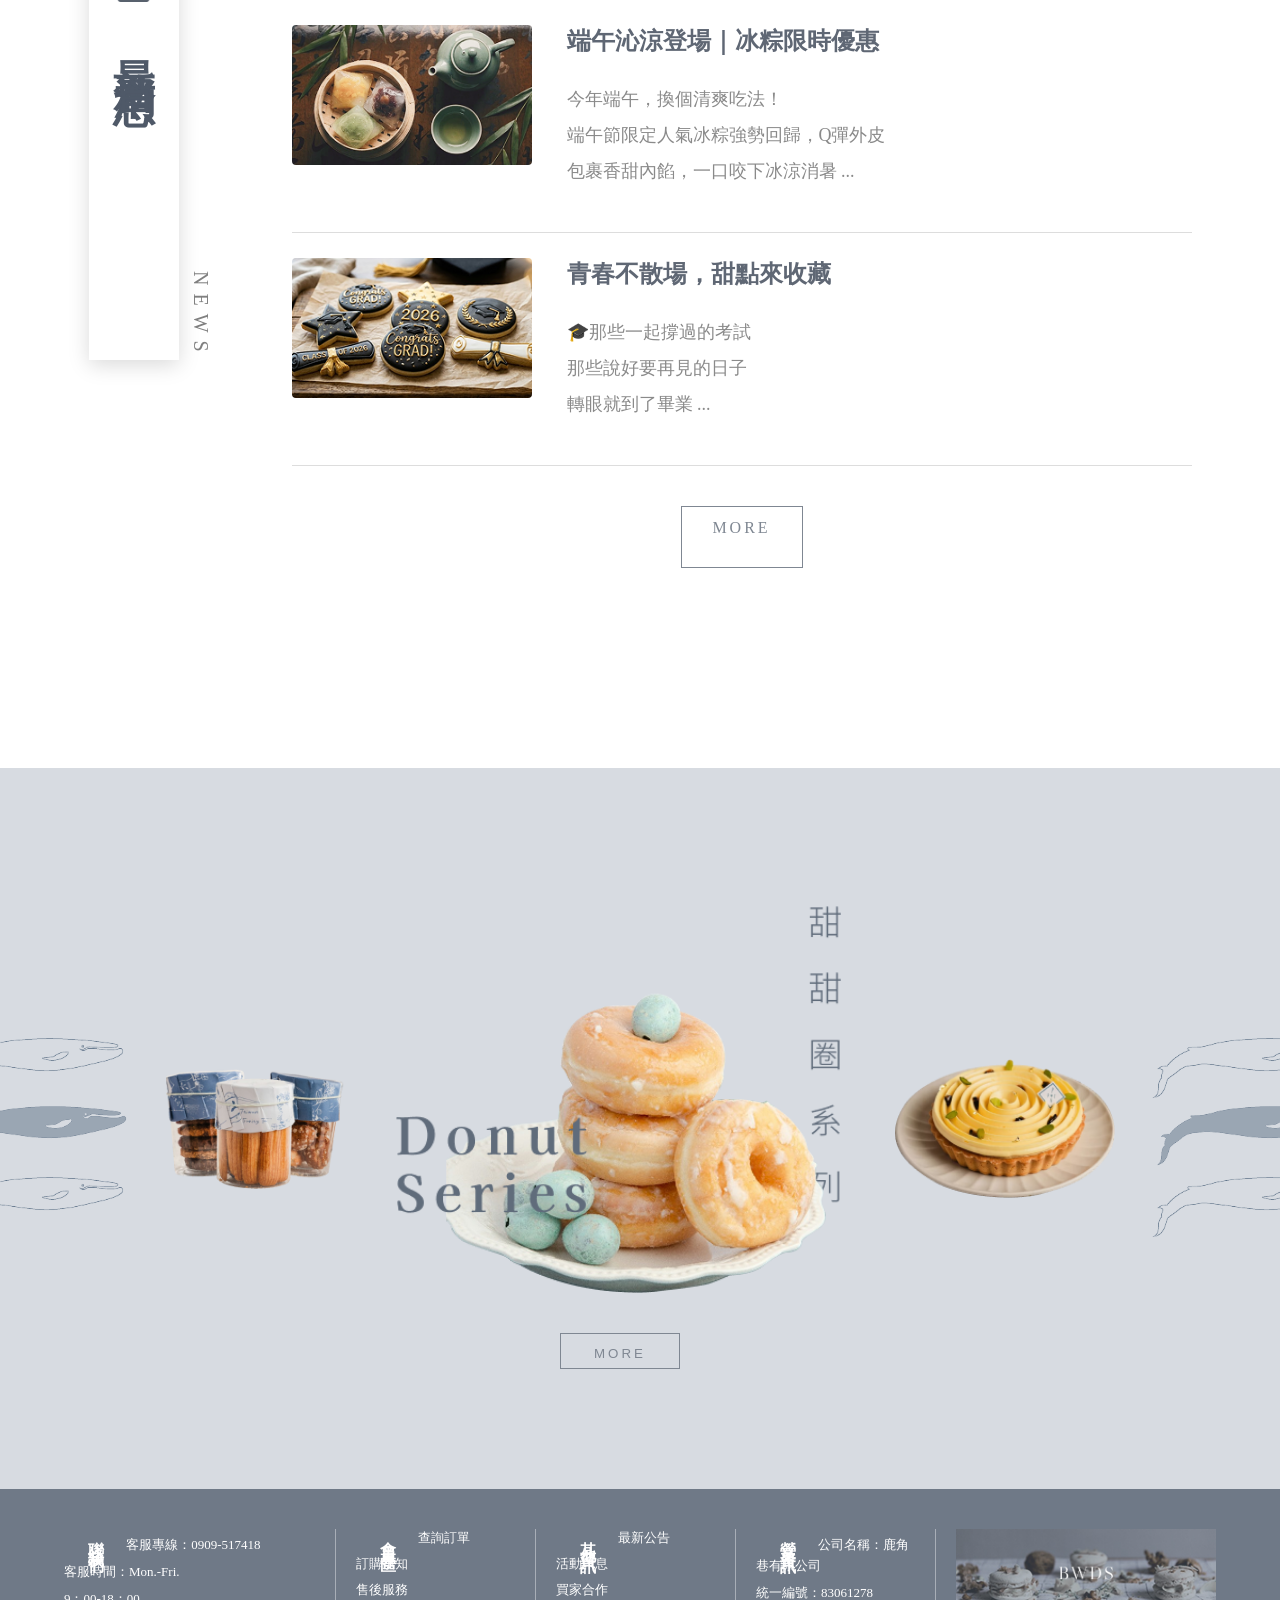
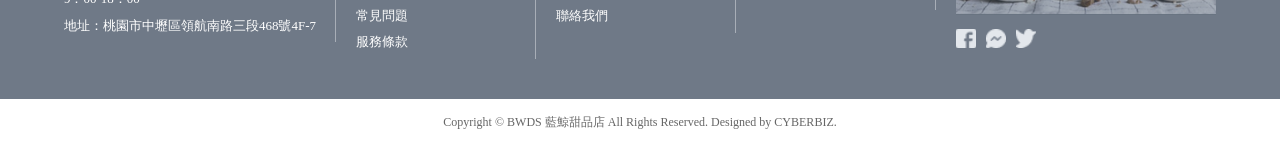
==== commit 01182757: "Add files via upload" ====
--- a/BWDS/index.html
+++ b/BWDS/index.html
@@ -149,7 +149,7 @@
 
         <div class="label-box">
 
-            <img src="images/news/icon.png" alt="icon">
+            <img src="images/News/icon.png" alt="icon">
 
             <div class="label-text">
                 最新消息
@@ -167,7 +167,7 @@
 
         <div class="news-item">
 
-            <img src="images/news/N1.png">
+            <img src="images/News/N1.png">
 
             <div class="news-text">
                 <h3>端午沁涼登場｜冰粽限時優惠</h3>
@@ -183,7 +183,7 @@
 
         <div class="news-item">
 
-            <img src="images/news/N2.png">
+            <img src="images/News/N2.png">
 
             <div class="news-text">
                 <h3>青春不散場，甜點來收藏</h3>
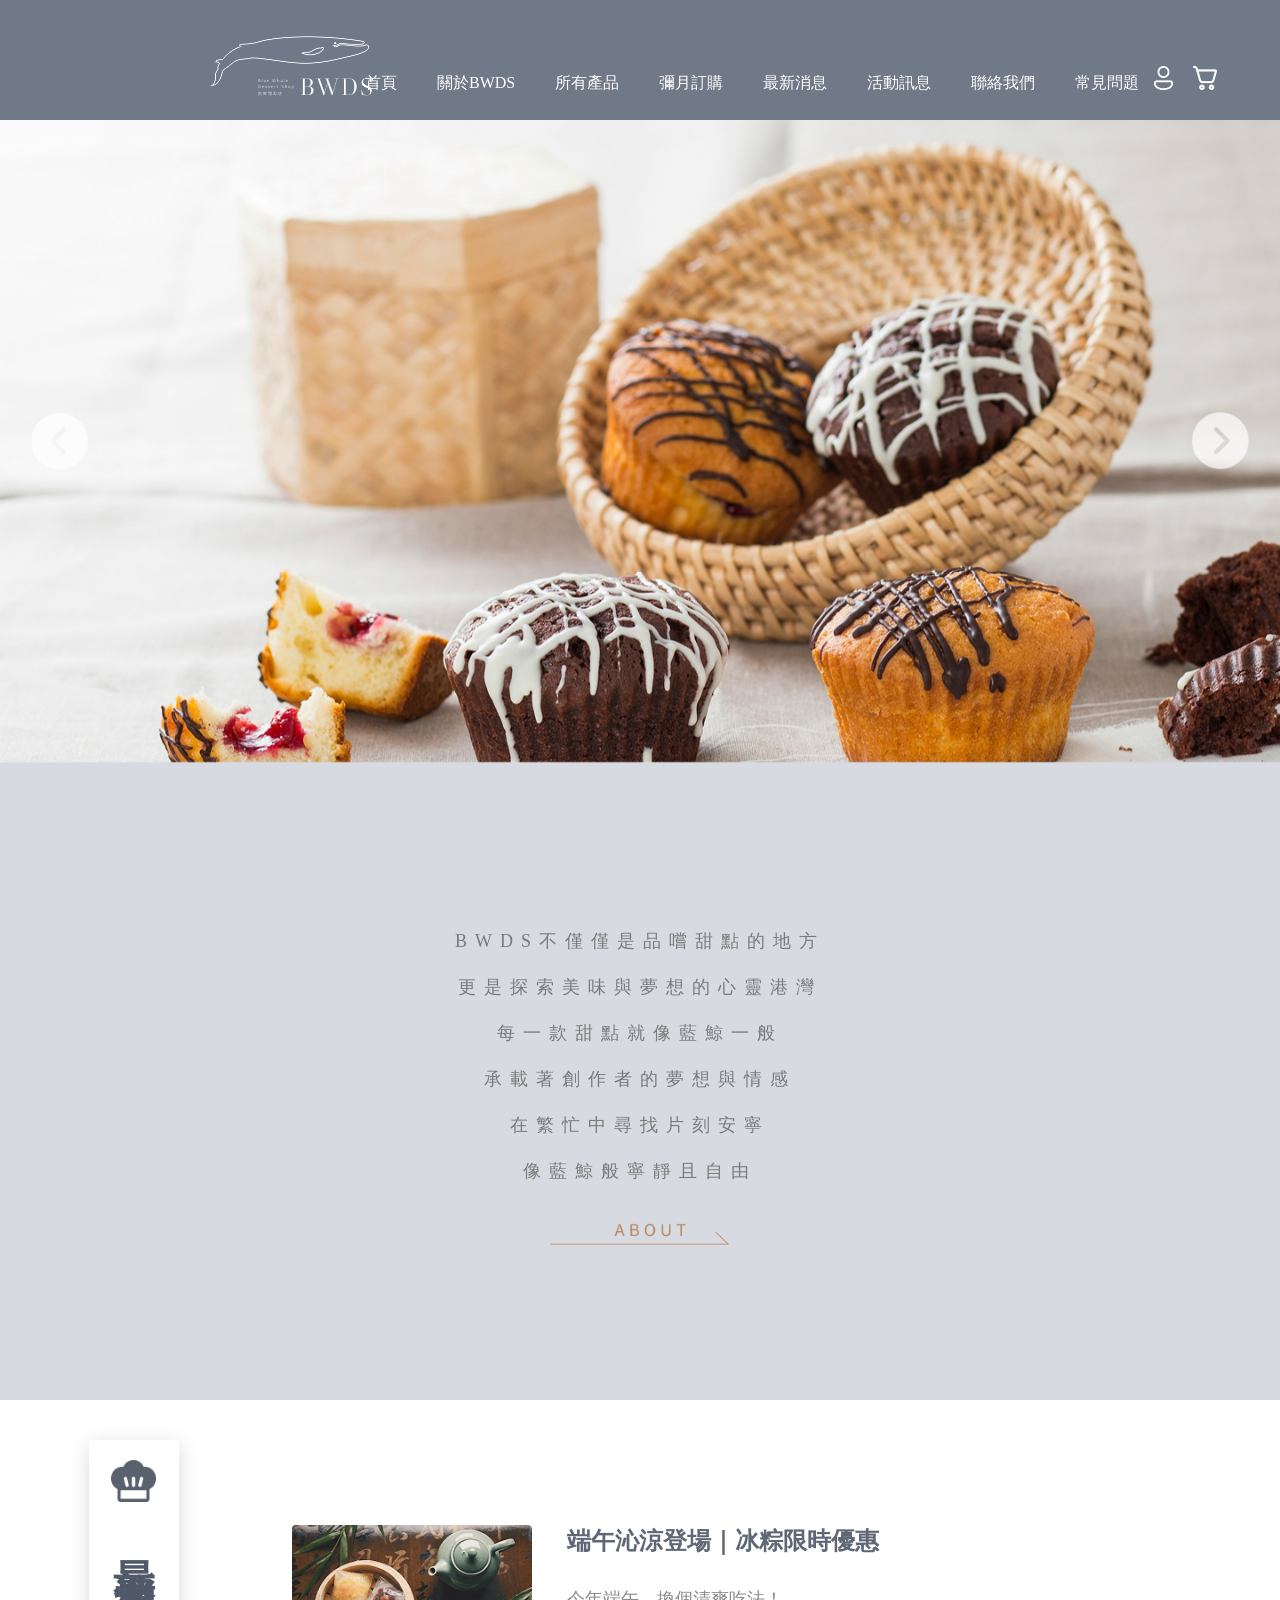
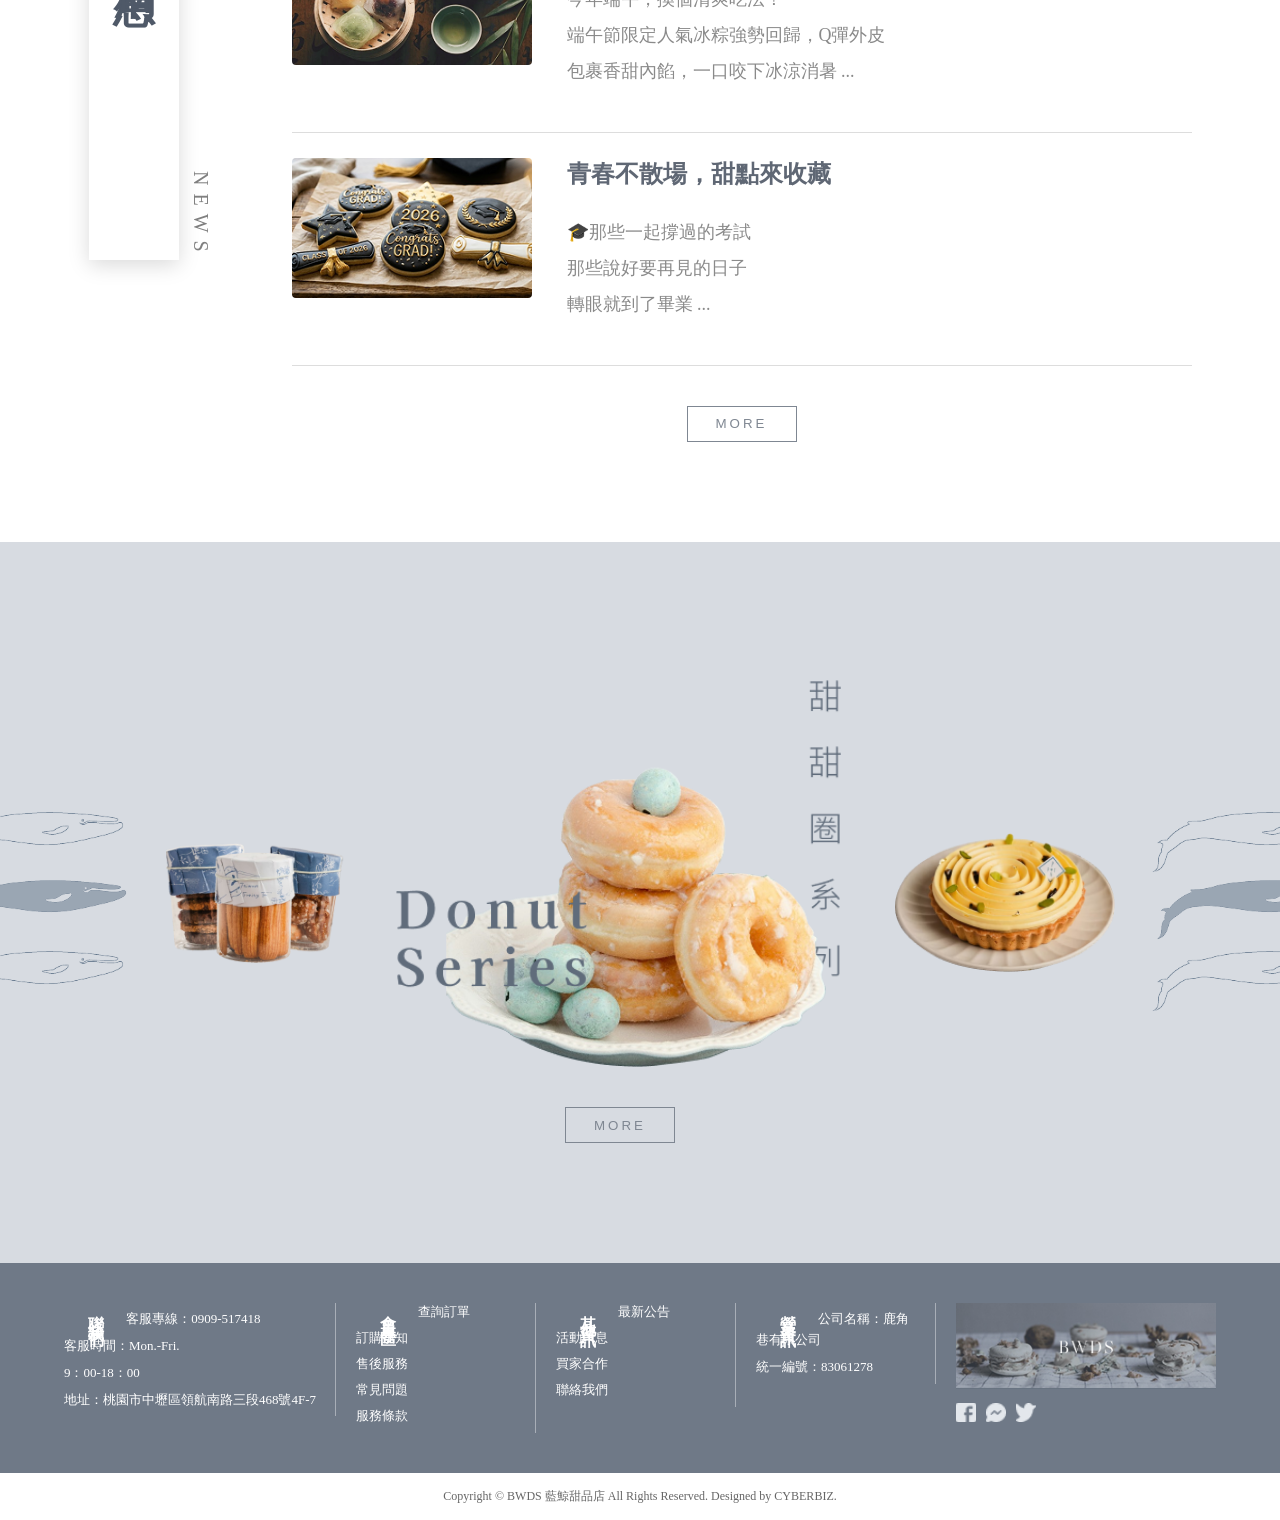
==== commit ba07bd01: "Add files via upload" ====
--- a/BWDS/index.html
+++ b/BWDS/index.html
@@ -141,8 +141,6 @@
         
         </section>
 
-        <section class="news">
-
     <section class="news">
 
     <div class="news-label">
@@ -197,11 +195,11 @@
 
         </div>
 
-        <a href="#" class="more-btn">MORE</a>
-
-    </div>
-
-</section>
+        <div class="news-more">
+            <button class="more-btn">MORE</button>
+        </div>
+
+    </div>
 </section>
         <section class="product">
     <img class="whale-left" src="images/M/M1.png">
--- a/BWDS/css/style.css
+++ b/BWDS/css/style.css
@@ -18,7 +18,7 @@
     width: 150px;
     height: 150px;
 
-    transform: translateY(0px);
+    transform: translateY(20px);
 }
 
 .Logo img{
@@ -186,7 +186,7 @@
 }
 
 .about-title img{
-    width:180px; /* 自行調整大小 */
+    width:180px;
     height:auto;
     display:block;
     margin:0 auto;
@@ -313,31 +313,14 @@
     font-size:18px;
 }
 
-.more-btn{
-    display:block;
-
-    width:160px;
-
-    margin:40px auto 0;
-
-    border:1px solid #bdbdbd;
-
-    text-align:center;
-
-    padding:12px 0;
-
-    color:#666;
-
-    text-decoration:none;
-
-    letter-spacing:4px;
-
-    transition:.3s;
-}
-
-.more-btn:hover{
-    background:#6f7987;
-    color:#fff;
+.news-more{
+    display:flex;
+    flex-direction:column;
+    align-items:center;
+}
+
+.news-more .more-btn{
+    margin-top:40px;
 }
 
 .product{
@@ -402,7 +385,7 @@
 
     margin:40px auto 0;
 
-    width:120px;
+    width:110px;
     height:36px;
 
     border:1px solid #7f8792;
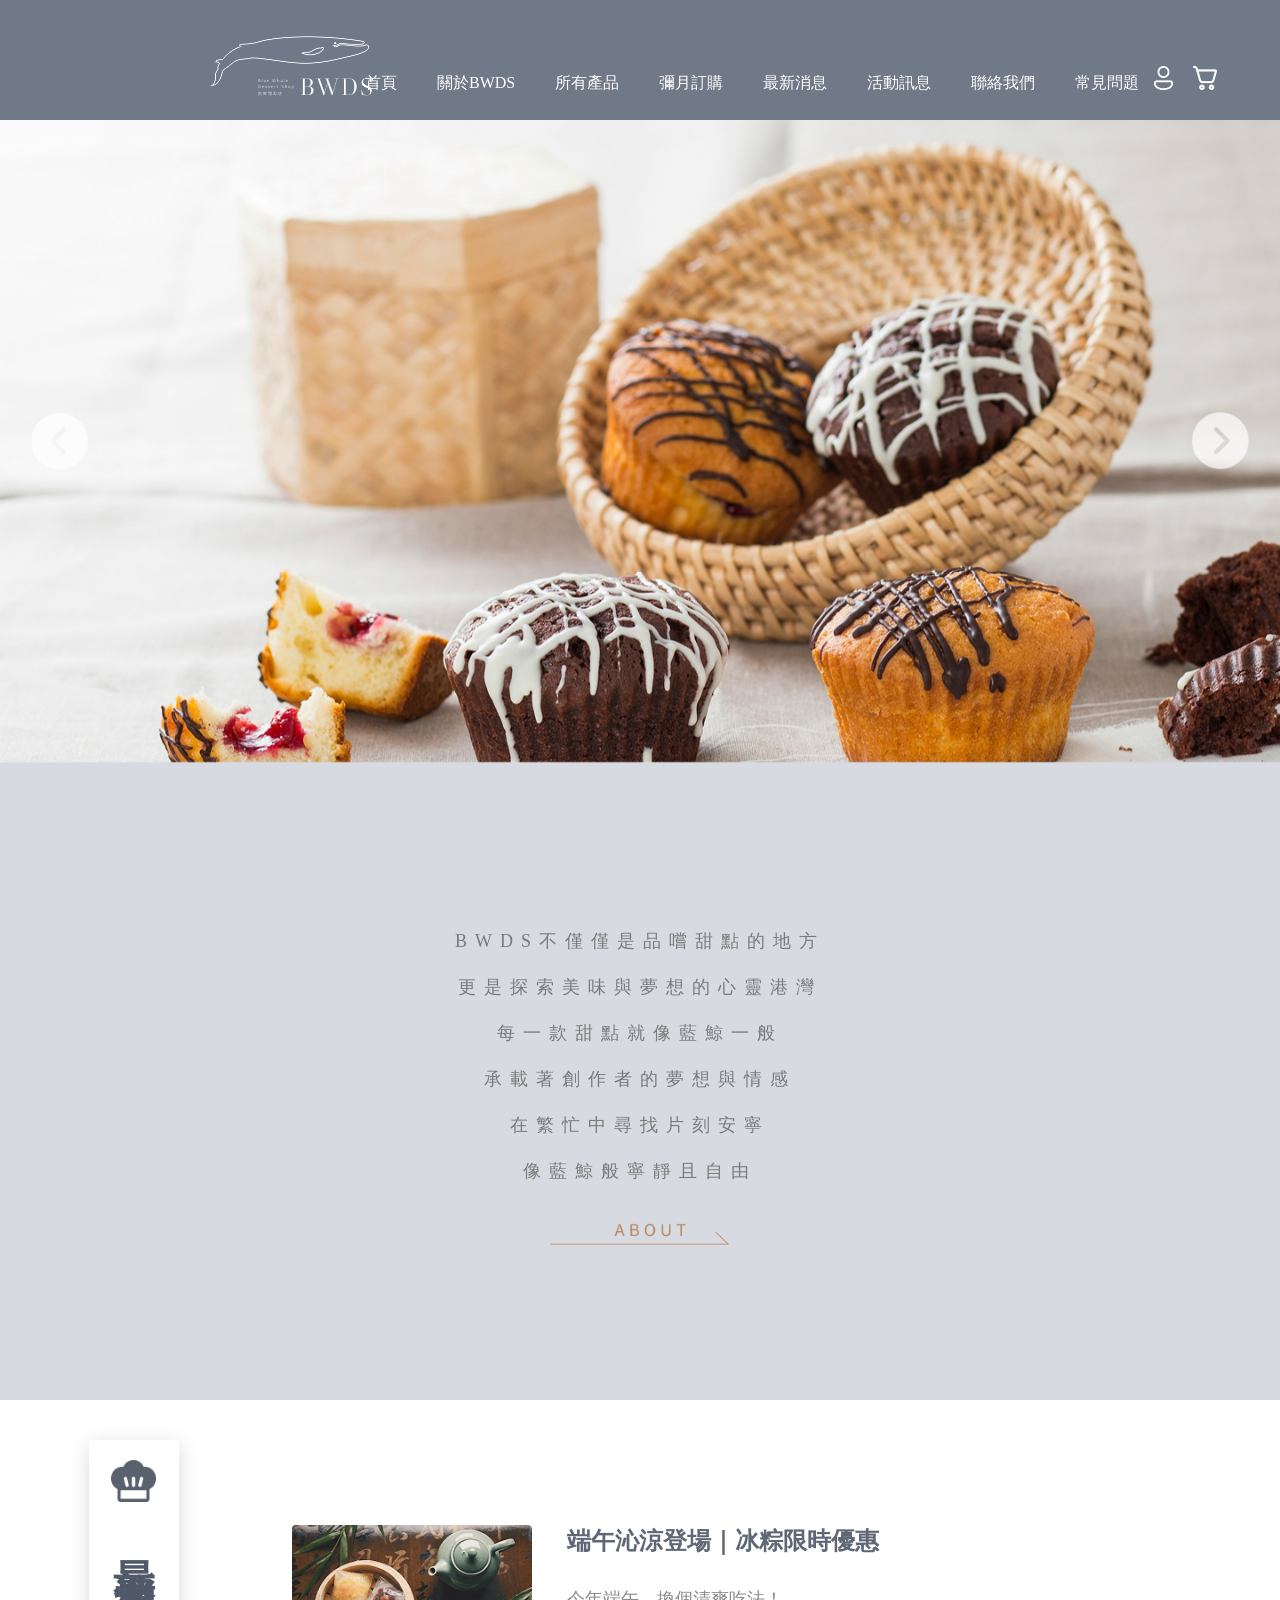
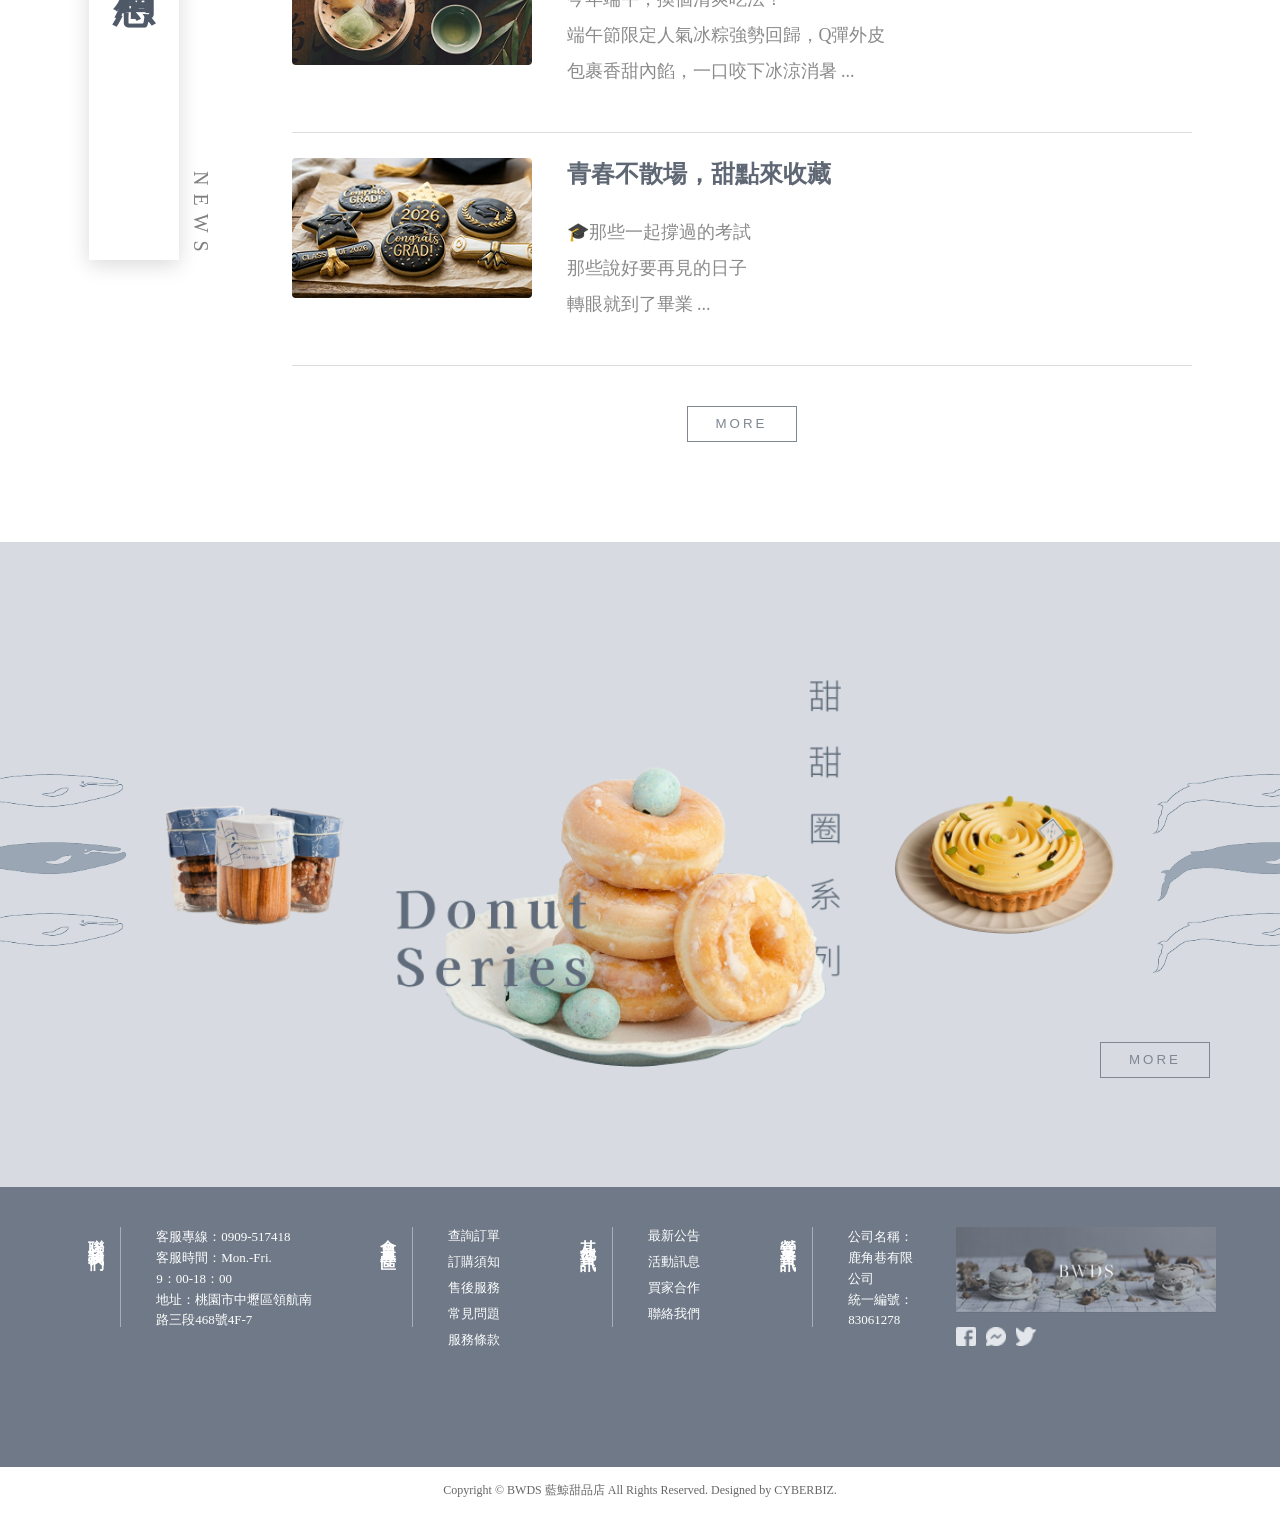
==== commit c5226bc9: "Add files via upload" ====
--- a/BWDS/index.html
+++ b/BWDS/index.html
@@ -208,6 +208,8 @@
         <img class="cookie" src="images/M/M2.png">
         <div class="center-area">
             <img class="donut" src="images/M/M3.png">
+        </div>
+        <div class="donut-more">
             <button class="more-btn">MORE</button>
         </div>
         <img class="tart" src="images/M/M4.png">
@@ -219,7 +221,7 @@
     <div class="footer-top">
 
         <div class="footer-col">
-            <h4>聯絡我們</h4>
+            <h4 class="title-container">聯絡我們</h4>
 
             <p>客服專線：0909-517418</p>
             <p>客服時間：Mon.-Fri.</p>
@@ -228,7 +230,7 @@
         </div>
 
         <div class="footer-col">
-            <h4>會員專區</h4>
+            <h4 class="title-container">會員專區</h4>
 
             <a href="#">查詢訂單</a>
             <a href="#">訂購須知</a>
@@ -238,7 +240,7 @@
         </div>
 
         <div class="footer-col">
-            <h4>其他資訊</h4>
+            <h4 class="title-container">其他資訊</h4>
 
             <a href="#">最新公告</a>
             <a href="#">活動訊息</a>
@@ -247,7 +249,7 @@
         </div>
 
         <div class="footer-col">
-            <h4>營業資訊</h4>
+            <h4 class="title-container">營業資訊</h4>
 
             <p>公司名稱：鹿角巷有限公司</p>
             <p>統一編號：83061278</p>
--- a/BWDS/css/style.css
+++ b/BWDS/css/style.css
@@ -350,6 +350,12 @@
     width:450px;
 }
 
+.donut-more{
+    position: absolute;
+    top: 460px;
+    left: 1100px;
+}
+
 .tart{
     width:220px;
 }
@@ -453,23 +459,10 @@
     position:relative;
 }
 
-.footer-col:not(:last-child)::after{
-
-    content:"";
-
-    position:absolute;
-
-    right:-20px;
-    top:0;
-
-    width:1px;
-    height:100%;
-
-    background:rgba(255,255,255,.4);
-}
-
 .footer-col h4{
 
+    height: 200px;
+
     writing-mode:vertical-rl;
 
     letter-spacing:5px;
@@ -479,9 +472,26 @@
     margin-right:20px;
 }
 
+.title-container {
+    position: relative;
+    display: inline-block;
+    padding-right: 30px; /* 預留右邊放線的空間 */
+}
+
+.title-container::after {
+    content: "";
+    position: absolute;
+    right: 15px; /* 線條位置微調 */
+    top: 25%;    /* 垂直置中 */
+    transform: translateY(-50%); /* 確保絕對垂直置中 */
+    width: 1px;
+    height: 100px; /* 線條高度 */
+    background: rgba(255, 255, 255, 0.4);
+}
+
 .footer-col p{
 
-    margin:6px 0;
+    margin:0px 0;
 
     font-size:13px;
 
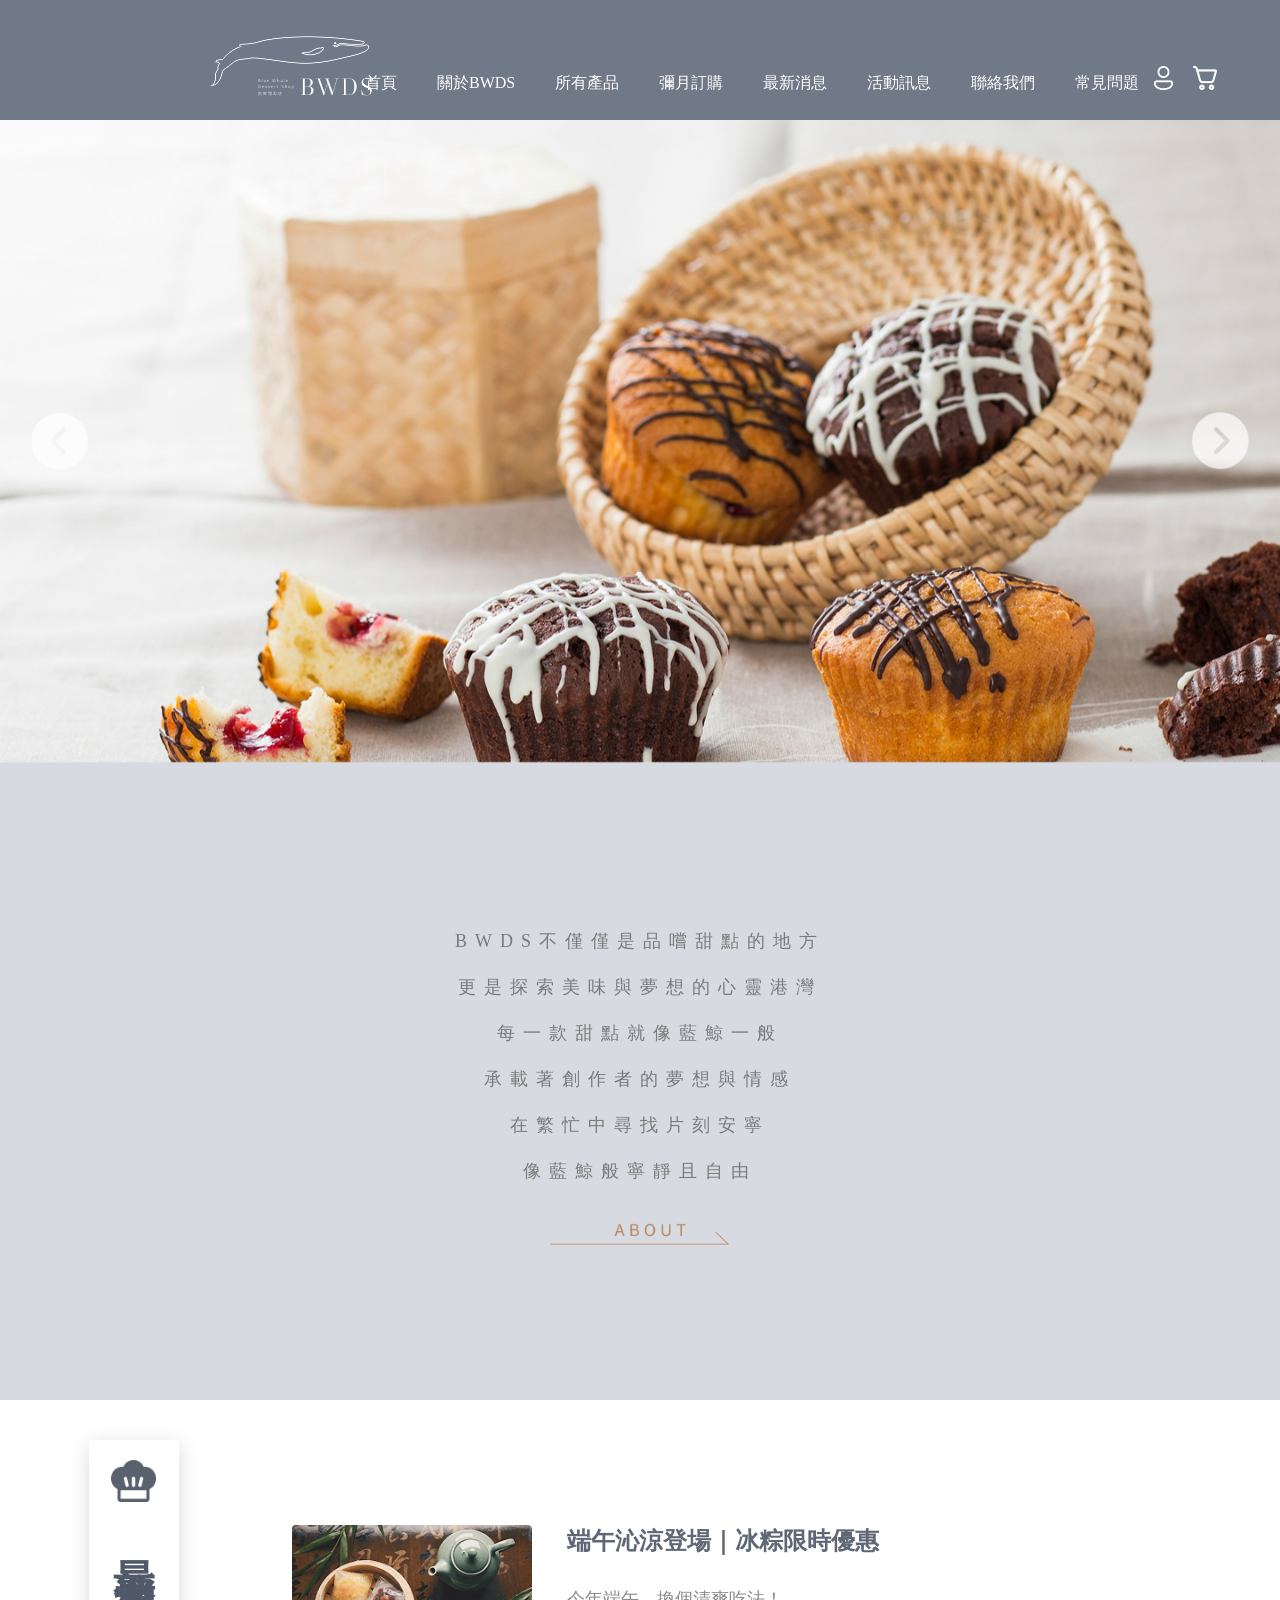
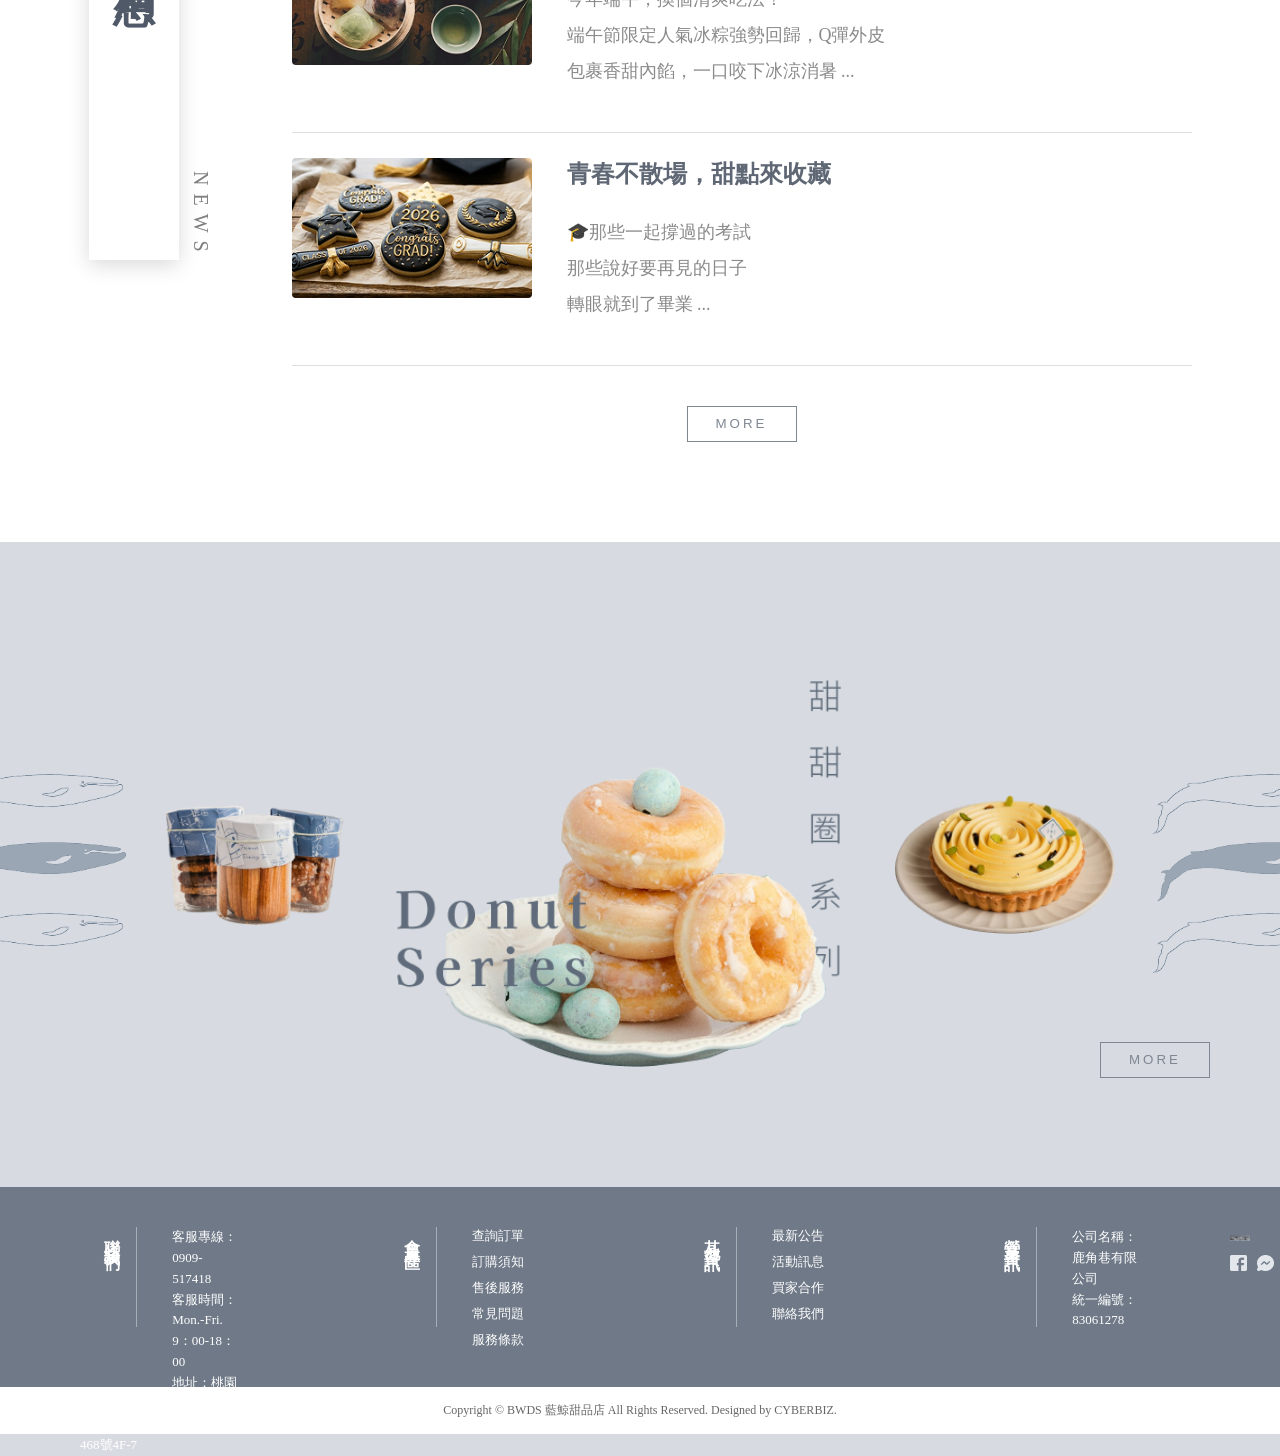
==== commit 19389bea: "Add files via upload" ====
--- a/BWDS/index.html
+++ b/BWDS/index.html
@@ -22,24 +22,38 @@
             <nav>
                 <ul>
                     <li>
-                        <a href="#">
+                        <a href="#" class="dropdown">
                             <span class="zh">首頁</span>
                             <span class="en">HOME</span>
                         </a>
                     </li>
                     
                     <li>
-                        <a href="#">
+                        <a href="#" class="dropdown-btn">
                             <span class="zh">關於BWDS</span>
                             <span class="en">ABOUT BWDS</span>
                         </a>
-                    </li>
-
-                    <li>
-                        <a href="#">
+
+                        <ul class="drop-down-menu">
+                            <li><a href="#">品牌故事</a></li>
+                            <li><a href="#">團隊介紹</a></li>
+                            <li><a href="#">BWDS 停靠站</a></li>
+                            <li><a href="#">媒體報導</a></li>
+                        </ul>                    
+                    </li>
+
+                    <li>
+                        <a href="#" class="dropdown-btn">
                             <span class="zh">所有產品</span>
                             <span class="en">PRODUCT</span>
                         </a>
+
+                        <ul class="drop-down-menu">
+                            <li><a href="#">所有商品</a></li>
+                            <li><a href="#">甜甜圈系列</a></li>
+                            <li><a href="#">蛋糕/派系列</a></li>
+                            <li><a href="#">餅乾系列</a></li>
+                        </ul>
                     </li>
 
                     <li>
--- a/BWDS/css/style.css
+++ b/BWDS/css/style.css
@@ -7,7 +7,6 @@
 
     position: fixed;
     top: 0;
-    width: 100%;
     width: 100%;
     box-sizing: border-box;
     z-index: 9999;
@@ -113,6 +112,65 @@
     opacity: .7;
 }
 
+/* 1. 將父層 li 設為相對定位，讓絕對定位的下拉選單能夠以它為基準對齊 */
+nav ul li {
+    position: relative;
+    margin-top: 50px;
+}
+
+/* 2. 下拉選單外觀與定位設定*/
+.drop-down-menu {
+    display: none; /* 預設隱藏 */
+    position: absolute;
+    top: 100%; /* 緊貼在「關於BWDS」下方 */
+    left: 50%;
+    transform: translateX(-50%); /* 置中對齊按鈕 */
+    
+    background-color: #ffffff;
+    min-width: 140px;
+    padding: 10px 0;
+    margin-top: 10px; /* 與導覽列保持一點距離 */
+    
+    box-shadow: 0px 4px 15px rgba(0, 0, 0, 0.1); /* 柔和陰影 */
+    border-radius: 12px; /* 圓角效果 */
+    z-index: 1000;
+    list-style: none;
+}
+
+/* 當加上 .show 類別時顯示選單 */
+.drop-down-menu.show {
+    display: block;
+}
+
+/* 3. 下拉選單內的項目樣式 */
+.drop-down-menu li {
+    margin-top: 0; /* 清除原本 nav li 的間距 */
+    width: 100%;
+}
+
+.drop-down-menu li a {
+    display: block;
+    padding: 10px 20px;
+    color: #000; /* 字體顏色配合整體風格 */
+    font-size: 15px;
+    text-decoration: none;
+    text-align: left;
+    white-space: nowrap;
+    height: auto;
+    overflow: visible;
+}
+
+/* 清除滑動特效影響，並加上 hover 背景色 */
+.drop-down-menu li a:hover {
+    background-color: #f5f5f5;
+    opacity: 1;
+}
+
+.drop-down-menu li a:hover .zh,
+.drop-down-menu li a:hover .en {
+    transform: none;
+}
+
 .banner{
     margin-top:0px;
     position: relative;
@@ -437,6 +495,8 @@
 
 .footer-top{
 
+    height: 120px;
+
     background:#6f7987;
 
     display:flex;
@@ -451,6 +511,8 @@
 }
 
 .footer-col{
+
+    padding: 0 50px;
 
     color:white;
 
